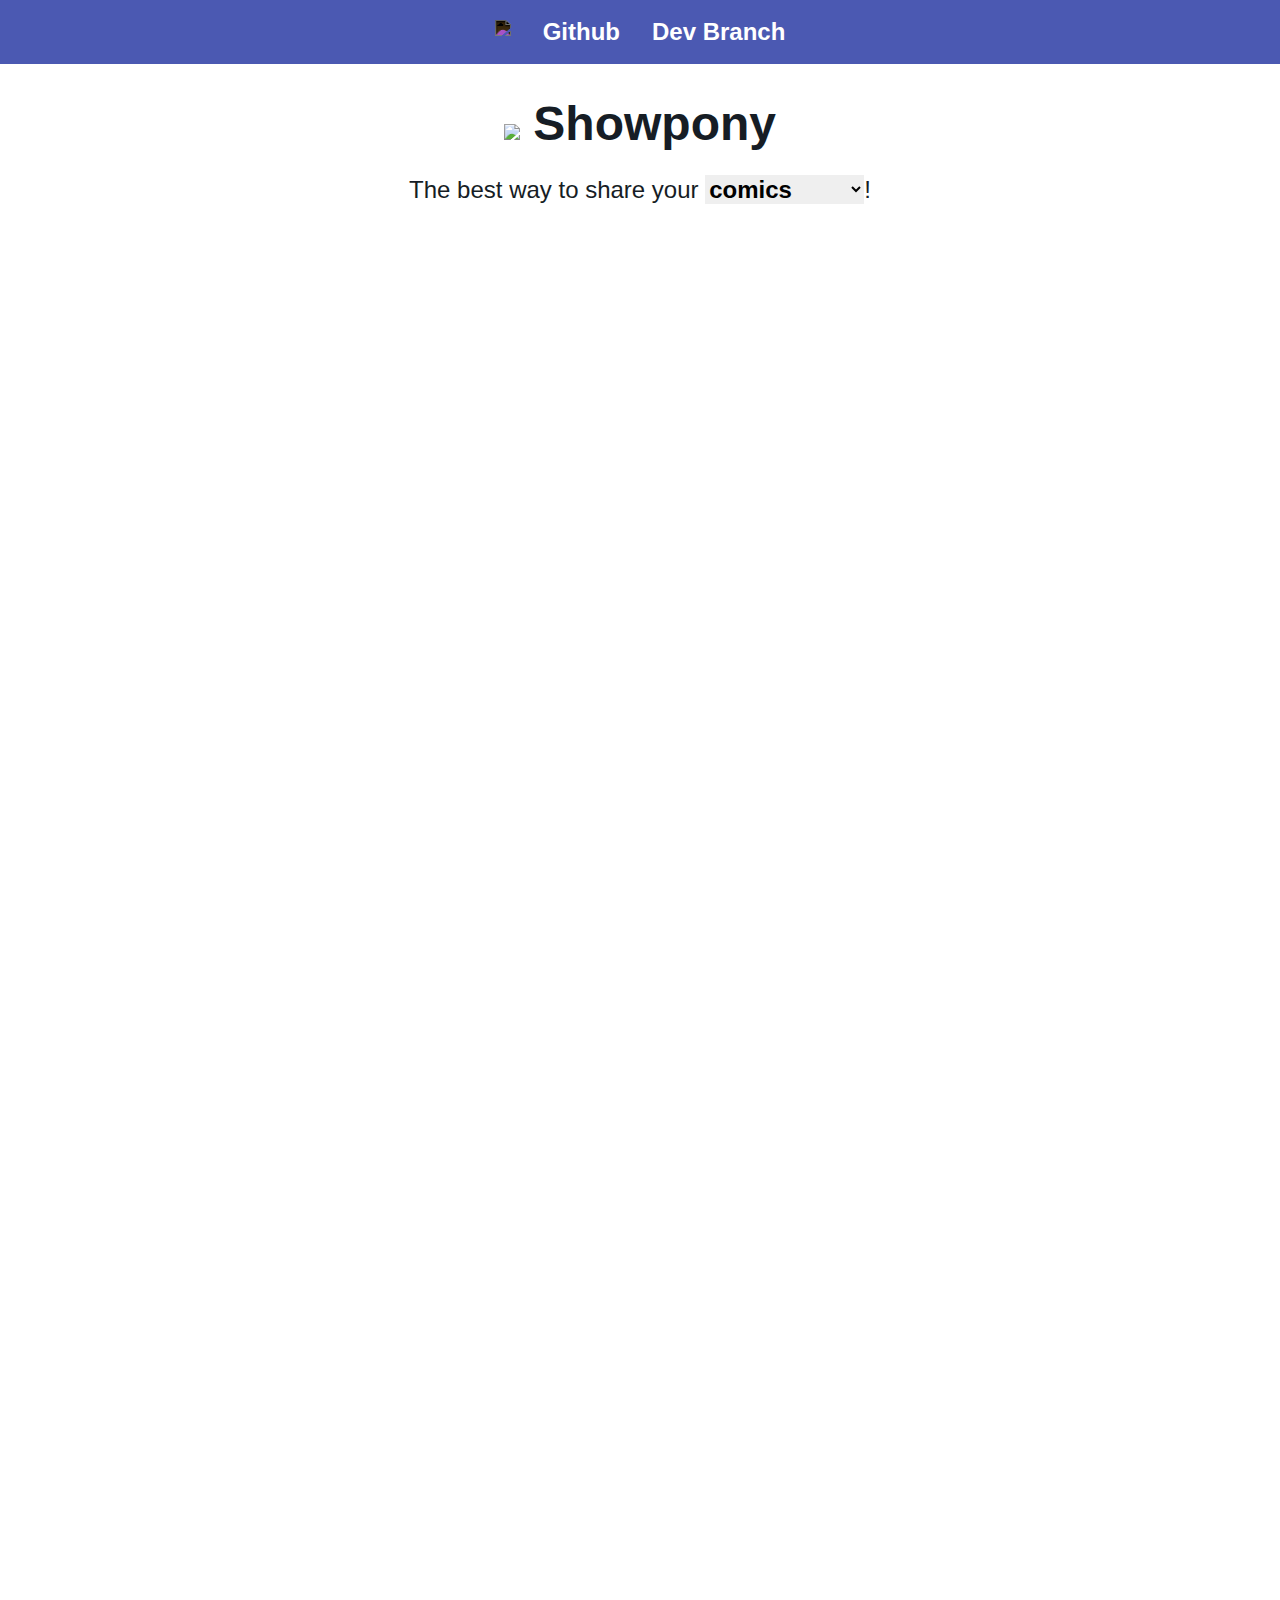
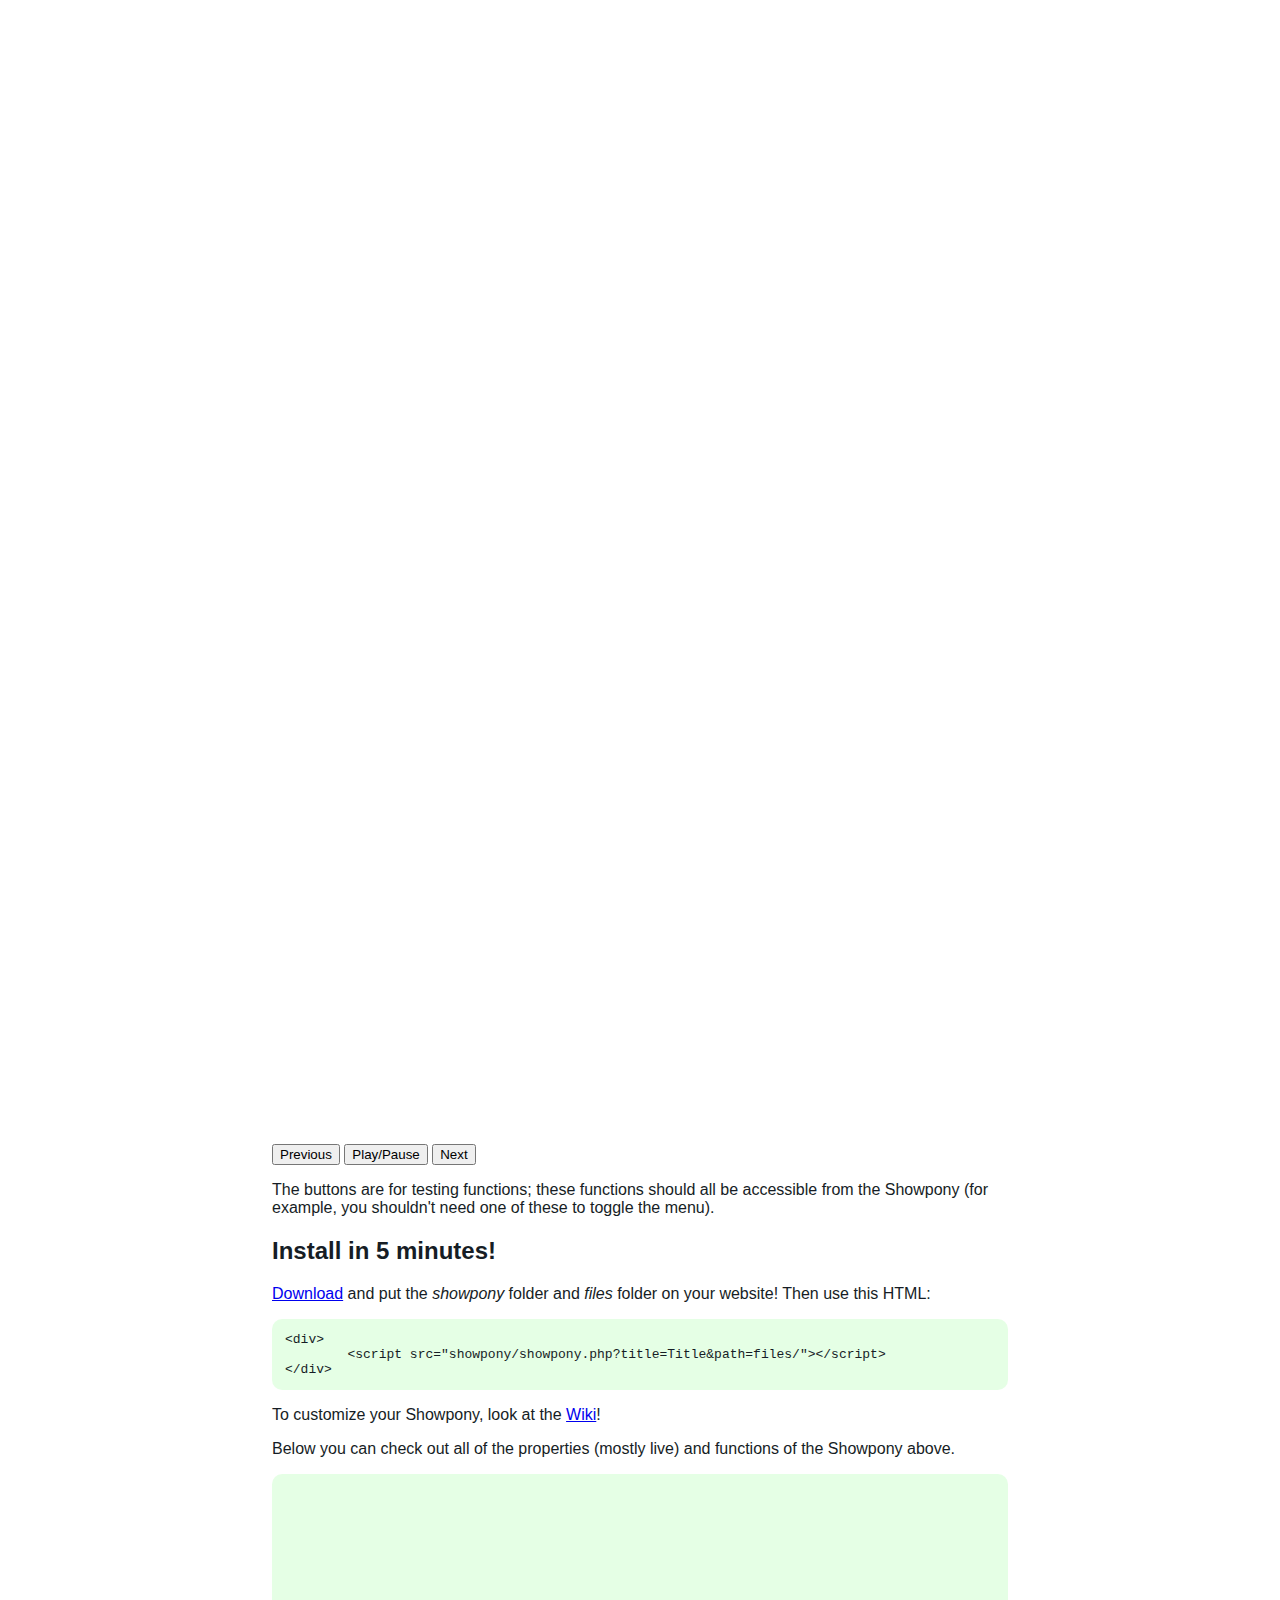
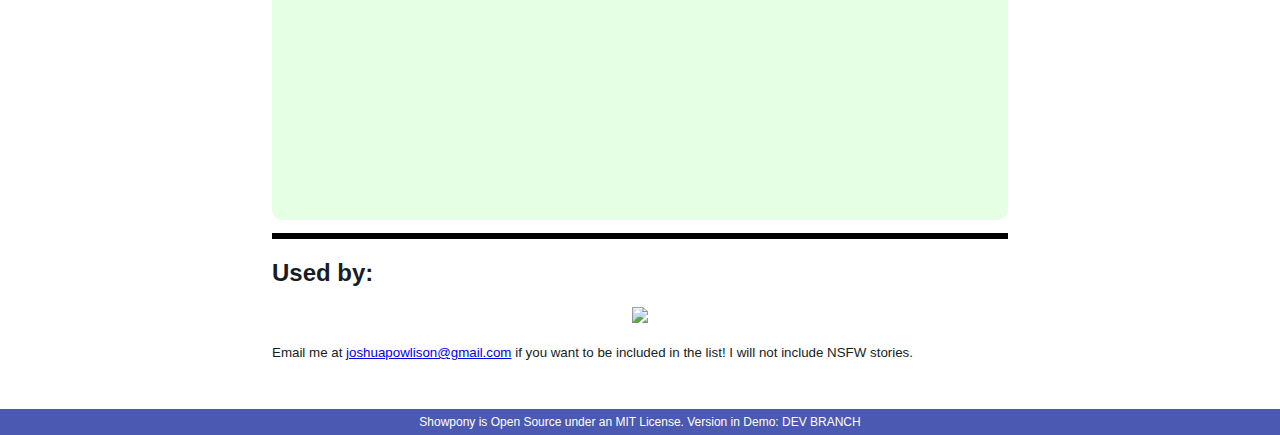
==== index.html @ 4654eaf9 "Fix broken favicon path" ====
<!DOCTYPE html>
<html>
<head>
	<title>Showpony Demo</title>
	<meta name="description" content="A free multimedia engine for the web with automatic bookmarking, a simple API, and a light footprint!">
	<meta charset="utf-8">
	<meta name="viewport" content="width=device-width, initial-scale=1">
	
	<link rel="stylesheet" href="styles.css">
	
	<!--Favicons-->
	<link rel="apple-touch-icon" sizes="180x180" href="favicons/apple-touch-icon.png">
	<link rel="icon" type="image/png" sizes="32x32" href="favicons/favicon-32x32.png">
	<link rel="icon" type="image/png" sizes="16x16" href="favicons/favicon-16x16.png">
	<link rel="manifest" href="favicons/manifest.json">
	<link rel="mask-icon" href="favicons/safari-pinned-tab.svg" color="#5bbad5">
	<link rel="shortcut icon" href="favicons/favicon.ico">
	<meta name="msapplication-config" content="favicons/browserconfig.xml">
	<meta name="theme-color" content="#ffffff">
	
	<link rel="stylesheet" href="objprint/styles.css">
	<script src="objprint/script.js"></script>
</head>
<body>
<header>
	<nav>
		<span><img class="svg-inline" src="design-files/logo.svg"></span>
		<a href="https://github.com/Josh-Powlison/showpony"><p>Github</p></a>
		<a href="https://github.com/Josh-Powlison/showpony/tree/develop"><p>Dev Branch</p></a>
	</nav>
</header>
<main>

<h1><img class="svg-inline" src="design-files/logo.svg"> Showpony</h1>

<p id="intro">The best way to share your <select id="example-list">
	<option value="comic">comics</option>
	<option value="video">video series</option>
	<option value="audio">audiobook</option>
	<option value="text">serial novel</option>
	<option value="vn">visual novel</option>
</select>!</p>

<div id="comic" class="story"><script src="showpony/showpony.php?title=Entreprenewb&path=files/entreprenewb/&progress-display=file"></script></div>
<div id="video" class="story"><script src="showpony/showpony.php?title=Sintel&path=files/sintel/"></script></div>
<div id="audio" class="story"><script src="showpony/showpony.php?title=The Adventures of Bob and Susie&path=files/bob-and-susie/"></script></div>
<div id="text" class="story"><script src="showpony/showpony.php?title=Ecocrystals&path=files/ecocrystals/"></script></div>
<div id="vn" class="story"><script src="showpony/showpony.php?title=Dishes&path=files/dishes/"></script></div>

<script defer>
	var showponies={
		comic:entreprenewb
		,video:sintel
		,text:ecocrystals
		,vn:dishes
		,audio:bobAndSusie
	};
</script>

<p>
	<button id="button-previous">Previous</button>
	<button id="button-toggle">Play/Pause</button>
	<button id="button-next">Next</button>
</p>

<p>The buttons are for testing functions; these functions should all be accessible from the Showpony (for example, you shouldn't need one of these to toggle the menu).</p>

<h2>Install in 5 minutes!</h2>

<p><a href="https://github.com/Josh-Powlison/showpony/releases" target="_blank">Download</a> and put the <em>showpony</em> folder and <em>files</em> folder on your website! Then use this HTML:</p>

<pre>
&lt;div&gt;
	&lt;script src="showpony/showpony.php?title=Title&path=files/"&gt;&lt;/script&gt;
&lt;/div&gt;
</pre>

<p>To customize your Showpony, look at the <a href="https://github.com/Josh-Powlison/showpony/wiki">Wiki</a>!</p>

<p>Below you can check out all of the properties (mostly live) and functions of the Showpony above.</p>

<pre id="code"></pre>
<p id="propertyExplanation"></p>

<h2>Used by:</h3>
<div id="websites-using"><a href="http://gameplanmanga.com" target="_blank"><img src="images/gameplan-banner.jpg"></a></div>
<p><small>Email me at <a href="mailto:joshuapowlison@gmail.com" target="_blank">joshuapowlison@gmail.com</a> if you want to be included in the list! I will not include NSFW stories.</small></p>

<script src="script.js"></script>

</main>
<footer><p>Showpony is Open Source under an MIT License. Version in Demo: DEV BRANCH</p></footer>
</body>
</html>
---- styles.css ----
/* COLORS
Purple:		#4b59b2
Pink:		#ffcaff
Blackish:	#161d25
*/

/* Overall */

body{
	margin:0;
	padding:0;
	font-family:Arial;
	color:#161d25;
}

/*Header*/
header{
	width:100%;
	font-size:1.5em;
	background-color:#4b59b2;
	color:white;
	font-weight:bold;
	position:fixed;
	z-index:100;
	top:0;
	box-sizing:border-box;
	height:4rem;
}

nav{
	margin:auto;
	display:flex;
	overflow:auto;
}

nav a
,nav span{
	background-color:#4b59b2;
	color:#fff;
	height:4rem;
	padding:0 1rem;
	text-decoration:none;
	transition:background-color .1s,color .1s;
	display:flex;
	align-items:center;
	text-align:center;
}

nav img{
	filter:invert(1);
	height:1em;
}

nav a:hover
,nav a:active
,.show-selected
,.current{
	background-color:#fff;
	color:#4b59b2;
}

#nav-signature{
	transition:filter .1s;
	filter:invert(1);
}

nav a:hover #nav-signature
,nav a:active #nav-signature
,.current #nav-signature{
	transition:filter .1s;
	filter:invert(0);
}

nav p{
	display:inline-block;
	margin:0;
	white-space:nowrap;
}

/*Center the header*/
nav *:first-child{
	margin-left:auto;
}

nav *:last-child{
	margin-right:auto;
}

/*Social media and contact buttons*/
.connect{
	padding:0 .2em;
}

/*Some extra spacing after the last social media icon*/
/*.connect:last-child{
	margin-right:1rem;
}*/

/*Have inline svgs be the height of the area*/
.svg-inline{
	height:1em;
}

/* MAIN */

main{
	width:50rem;
	max-width:100%;
	margin:auto;
	margin-top:4em;
	padding:2rem;
	box-sizing:border-box;
}

h1{
	text-align:center;
	font-size:3rem;
	margin:0;
}

pre{
	background-color:rgba(0,255,0,.1);
	padding:1em;
	border-radius:10px;
	white-space:pre-wrap;
	font-family:monospace;
	word-break:break-word;
}

pre h3{
	margin:0;
}

#logo{
	margin:auto;
	display:block;
	width:15rem;
	max-width:100%;
}

/*Don't start custom classes with .showpony, because that's how all of the classes are named in showpony.css*/

#intro{
	font-size:1.5rem;
	text-align:center;
}

#example-list{
	font-size:1.5rem;
	border:none;
	font-weight:bold;
	cursor:pointer;
}

#example-list:hover{
	background-color:#eee;
}

#example-list>option{
	background-color:#fff;
}
	
/*Set width and height to whatever you want*/
.story{
	width:100%;
	height:500px;
	margin:auto;
	display:block;
}

.hidden{
	display:none;
}

#websites-using{
	text-align:center;
}

#websites-using img{
	max-width:100%;
}

/*Footer*/

footer{
	width:100%;
	margin:0;
	background-color:#4b59b2;
	color:white;
	text-align:center;
	font-size:.75em;
}

footer p{
	margin:0;
	padding:.5em;
}

#code{
	max-height:80vh;
	height:20rem;
	overflow:auto;
}

/*OBJ Print*/
.obj-print-container{
	
}

.obj-print-line
,.obj-print-bracket{
	margin:0;
}

.obj-print-name{
	transition:background-color .1s,color .1s;
	font-weight:bold;
}

.obj-print-name.obj-print-name-study{
	background-color:black;
	color:white;
}

#propertyExplanation{
	background-color:black;
	color:white;
	padding:.25em;
}
---- objprint/styles.css ----
.objprint-window{
	font-family:monospace;
}

.objprint-line
,.objprint-bracket{
	margin:0;
}

.objprint-name{
	transition:background-color .1s,color .1s;
}

.objprint-number
,.objprint-string{
	
}

.objprint-function
,.objprint-null
,.objprint-undefined{
	font-style:italic;
}

.objprint-parameter{
	font-style:normal;
}


/* The explanation, placed outside of the main text window */
.objprint-explanation{
	font-family:monospace;
	background-color:#000;
	color:#fff;
	padding:.25em;
}

/* The currently selected item */
.objprint-study{
	background-color:#000;
	color:#fff;
}

/* The design of elements you can select */
.objprint-window [data-select="true"]{
	font-weight:bold;
}
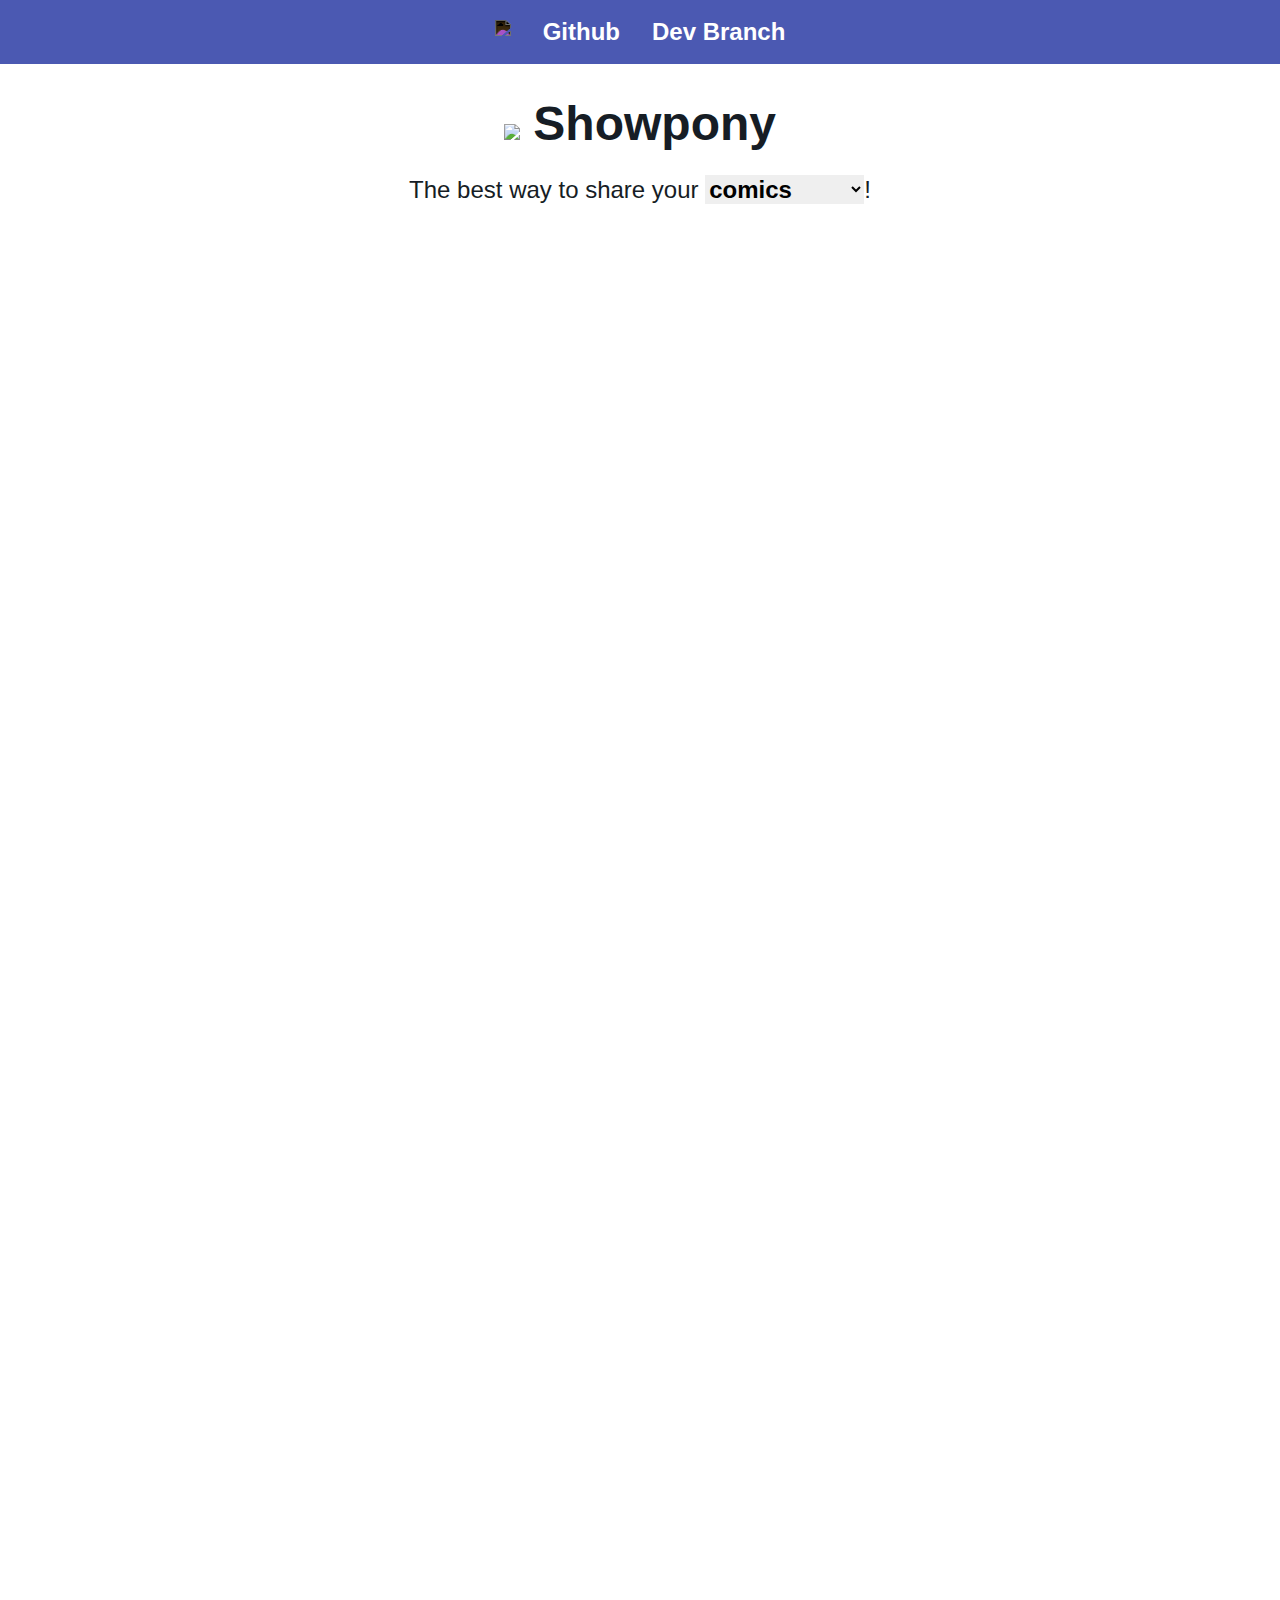
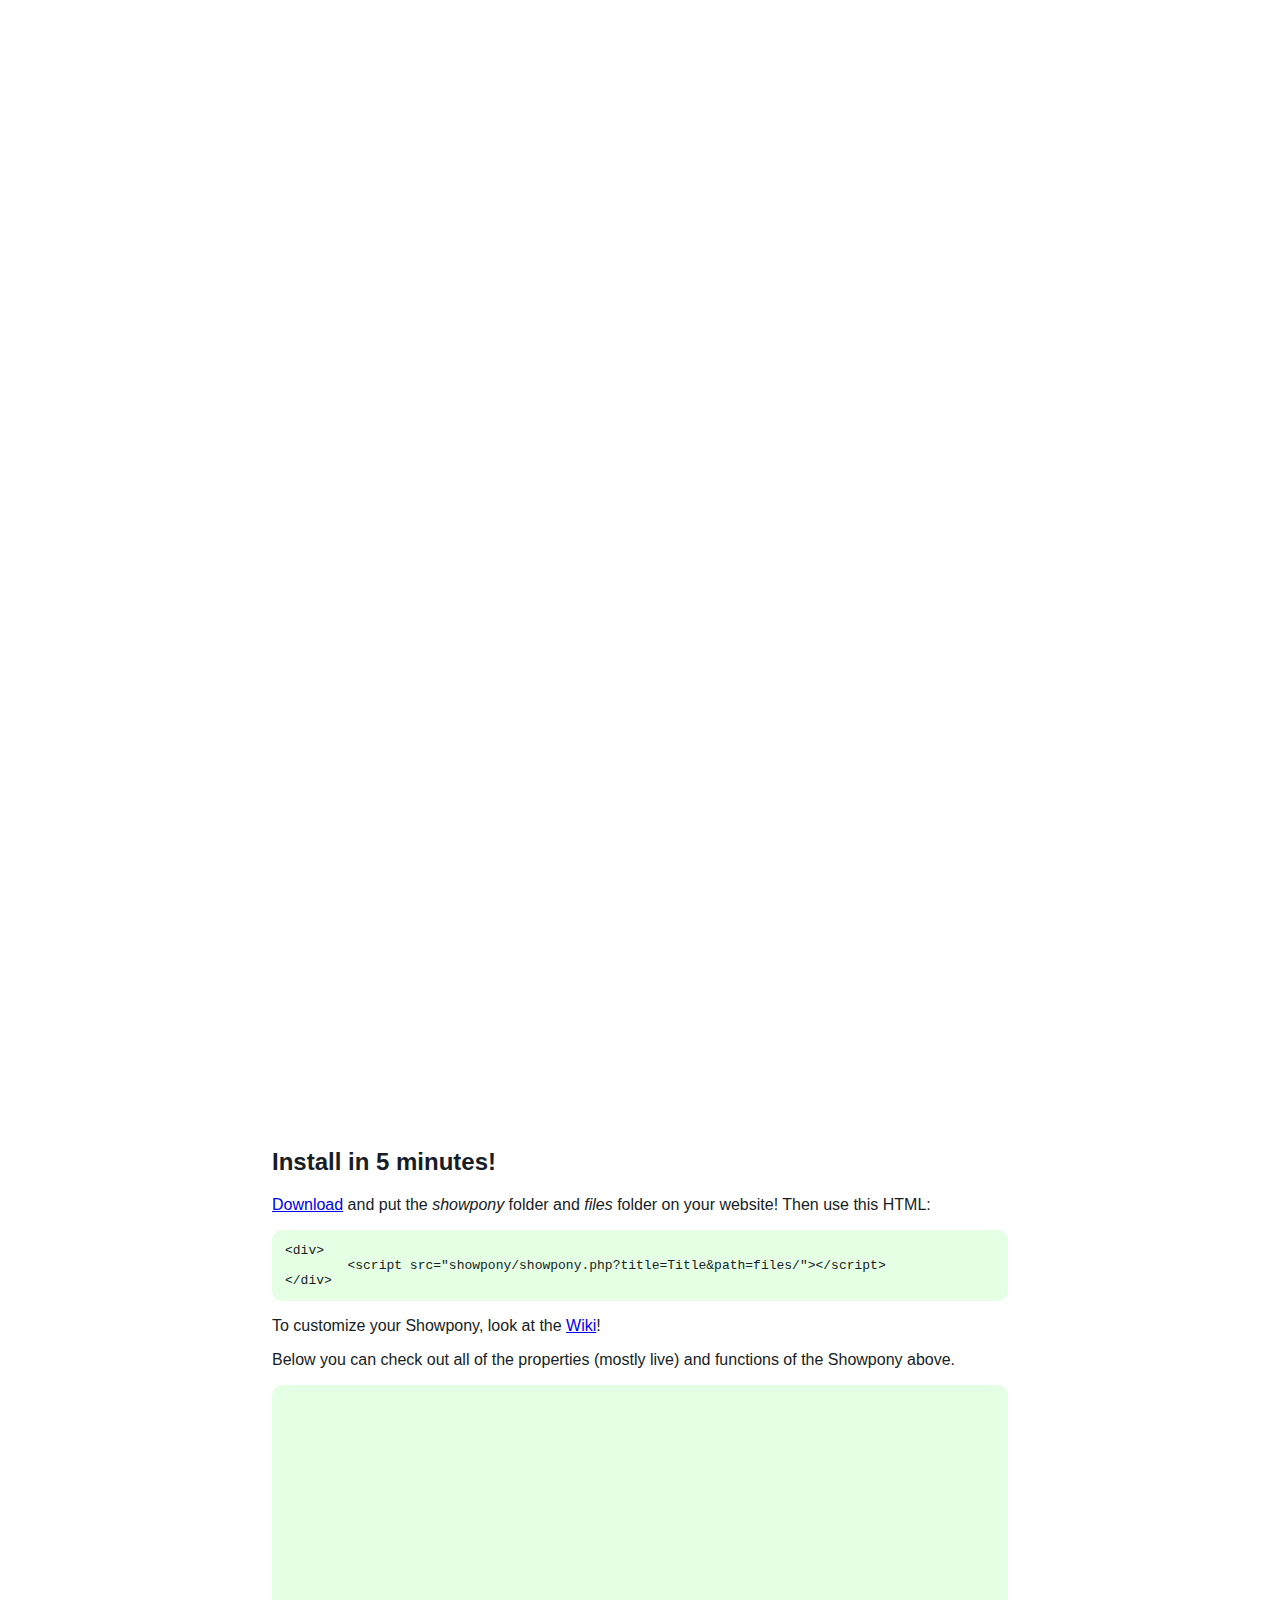
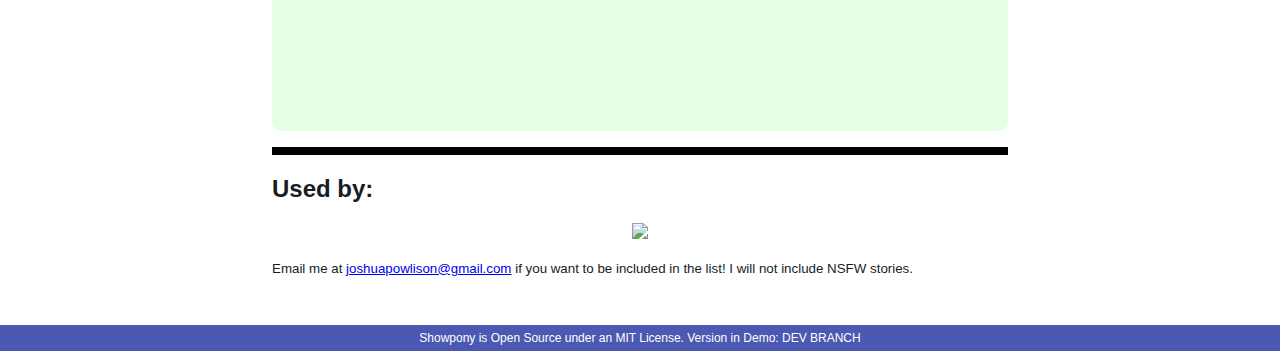
==== commit 9a66362b: "Remove buttons; light improvements" ====
--- a/index.html
+++ b/index.html
@@ -41,29 +41,22 @@
 	<option value="vn">visual novel</option>
 </select>!</p>
 
-<div id="comic" class="story"><script src="showpony/showpony.php?title=Entreprenewb&path=files/entreprenewb/&progress-display=file"></script></div>
+<!-- <div id="comic" class="story"><script src="showpony/showpony.php?title=Entreprenewb&path=files/entreprenewb/&progress-display=file"></script></div> -->
+<div id="comic" class="story"><script src="showpony/showpony.php?title=Orbit&path=files/orbit/&progress-display=file"></script></div>
 <div id="video" class="story"><script src="showpony/showpony.php?title=Sintel&path=files/sintel/"></script></div>
 <div id="audio" class="story"><script src="showpony/showpony.php?title=The Adventures of Bob and Susie&path=files/bob-and-susie/"></script></div>
-<div id="text" class="story"><script src="showpony/showpony.php?title=Ecocrystals&path=files/ecocrystals/"></script></div>
+<div id="text" class="story"><script src="showpony/showpony.php?title=Ecocrystals&path=files/ecocrystals/&progress-display=file"></script></div>
 <div id="vn" class="story"><script src="showpony/showpony.php?title=Dishes&path=files/dishes/"></script></div>
 
 <script defer>
 	var showponies={
-		comic:entreprenewb
+		comic:orbit
 		,video:sintel
 		,text:ecocrystals
 		,vn:dishes
 		,audio:bobAndSusie
 	};
 </script>
-
-<p>
-	<button id="button-previous">Previous</button>
-	<button id="button-toggle">Play/Pause</button>
-	<button id="button-next">Next</button>
-</p>
-
-<p>The buttons are for testing functions; these functions should all be accessible from the Showpony (for example, you shouldn't need one of these to toggle the menu).</p>
 
 <h2>Install in 5 minutes!</h2>
 
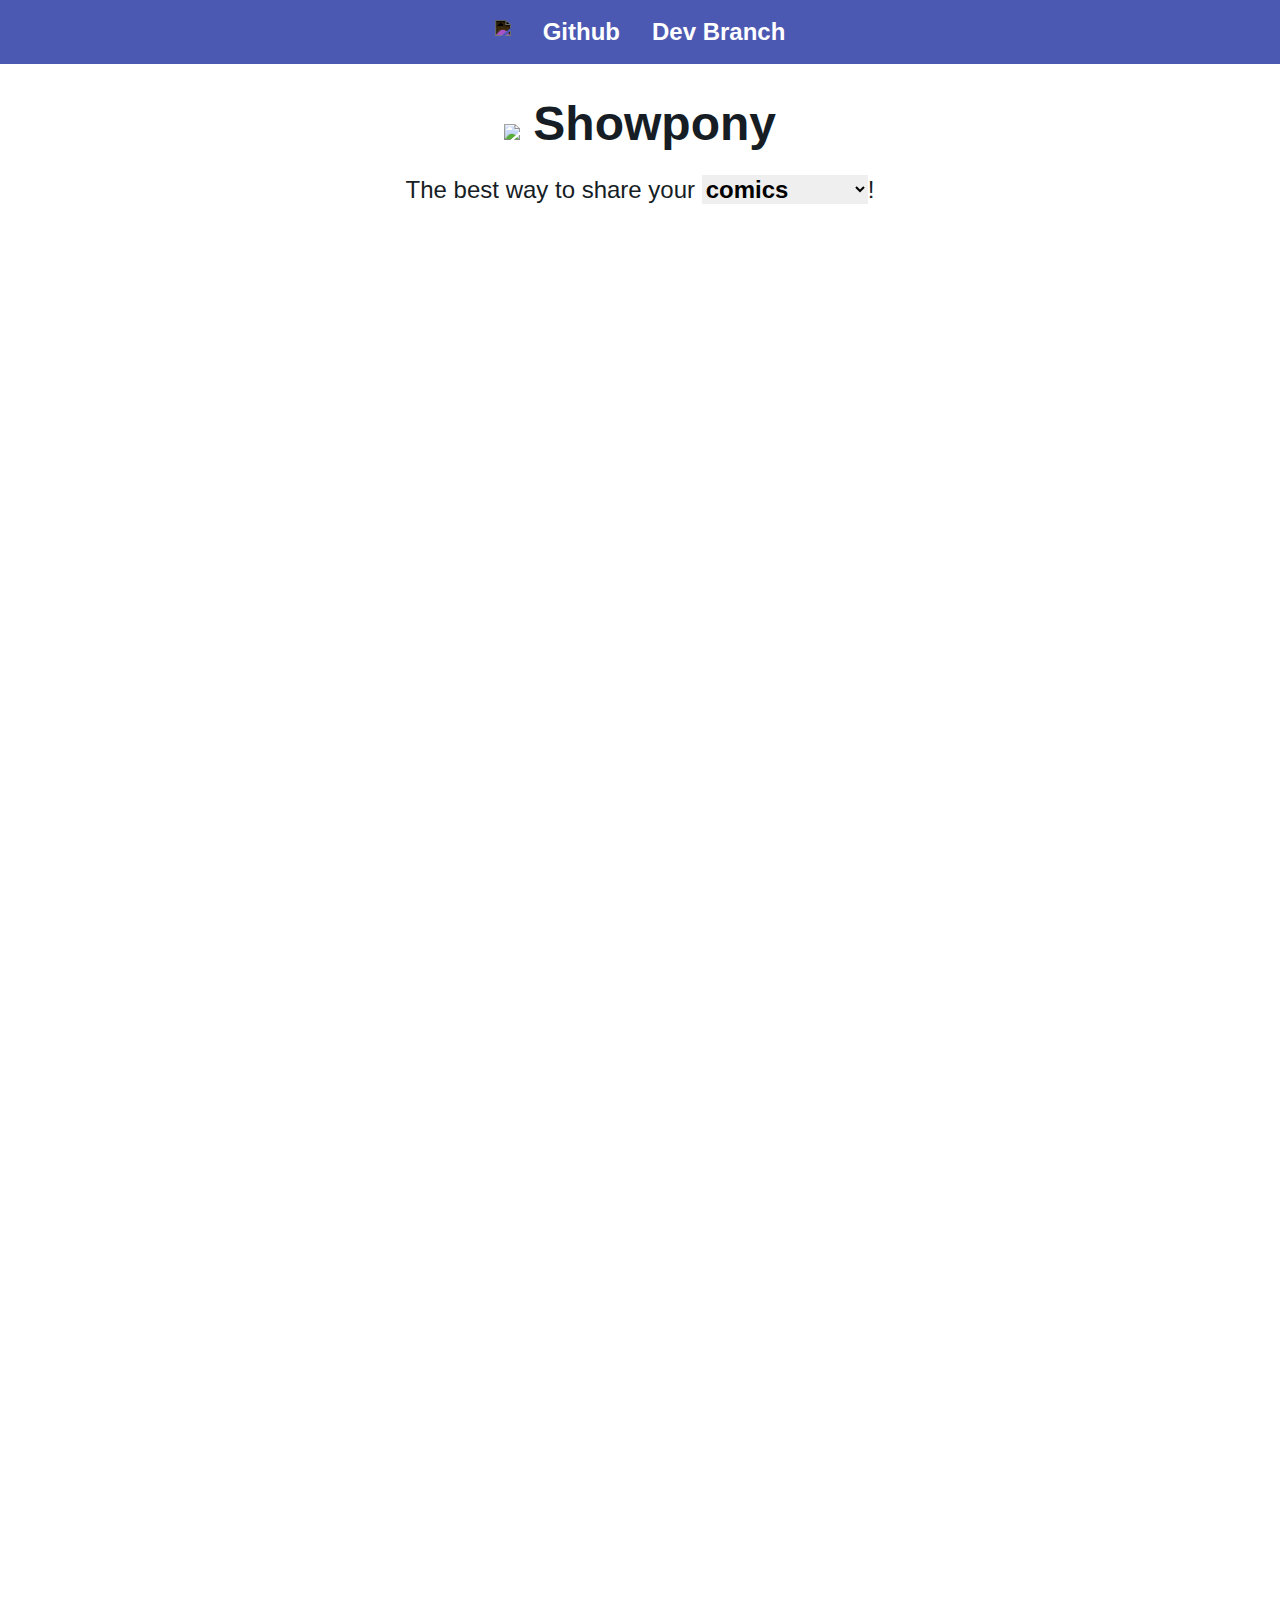
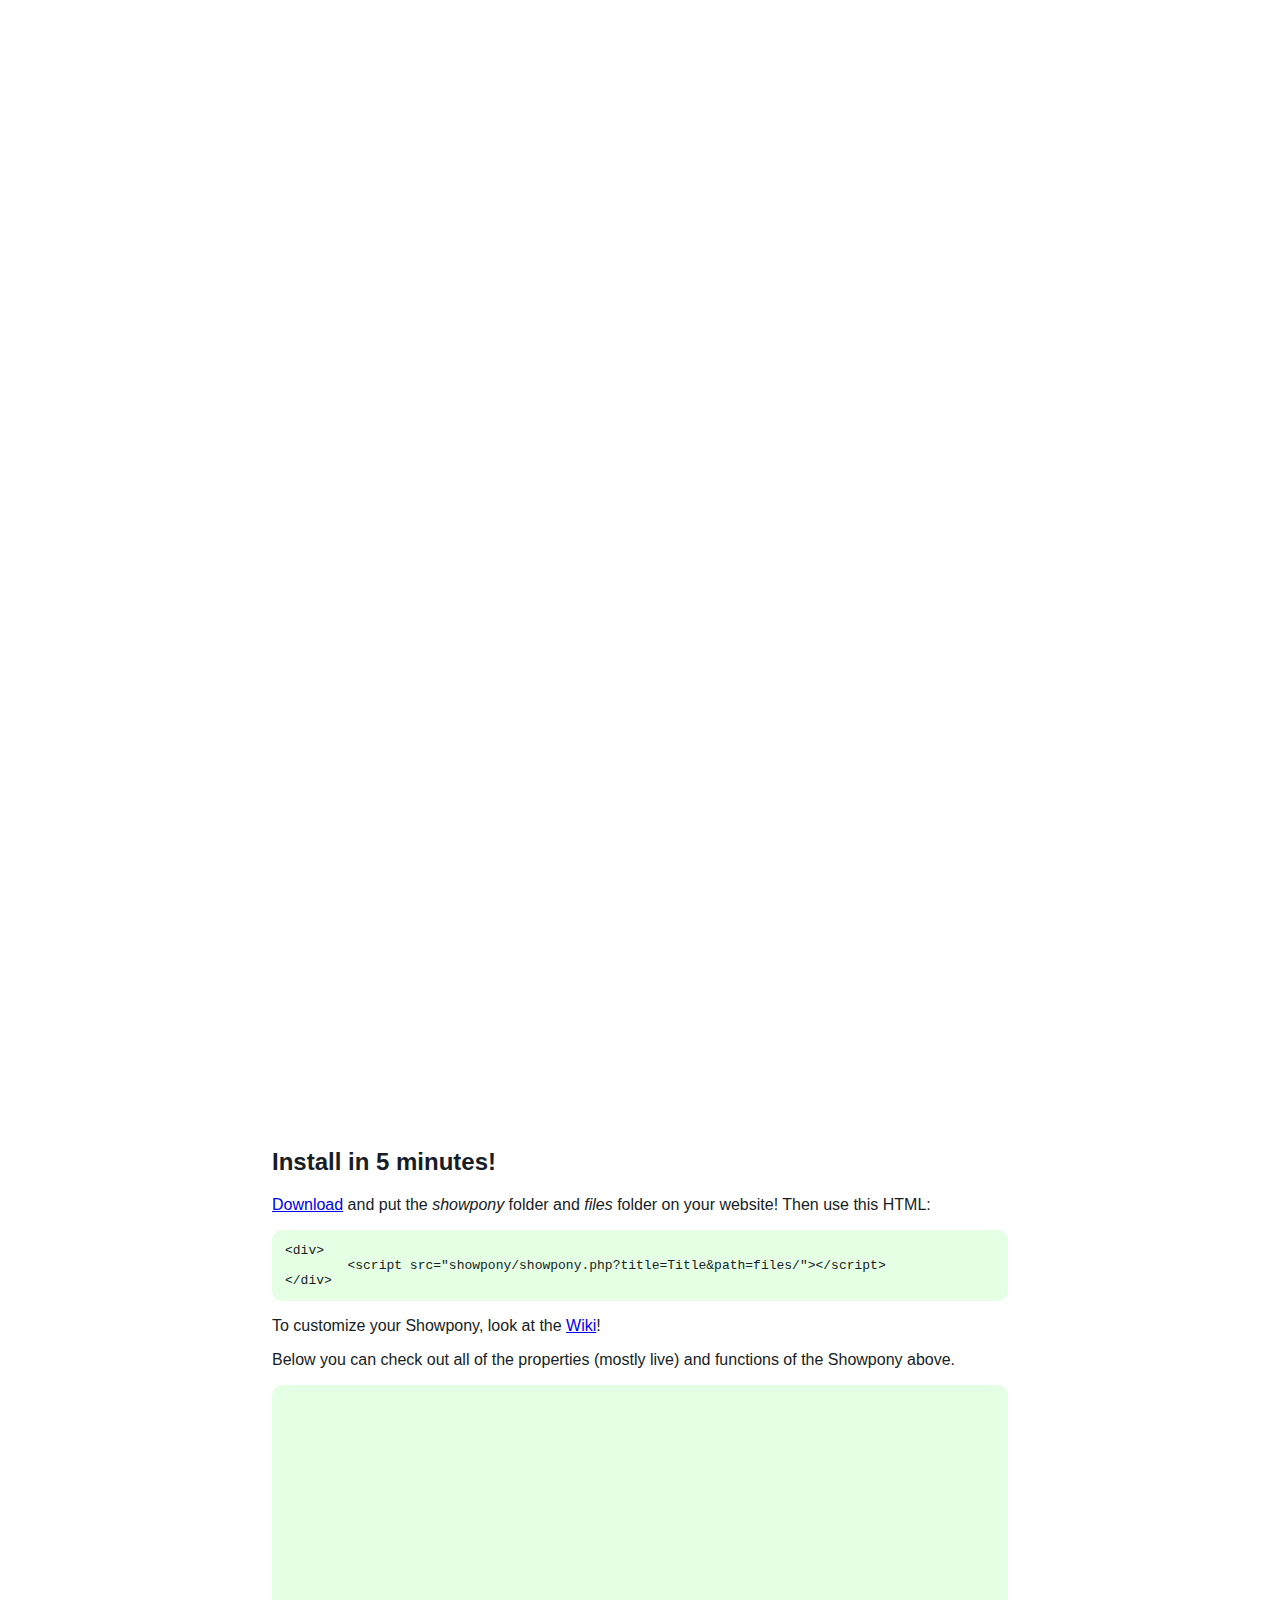
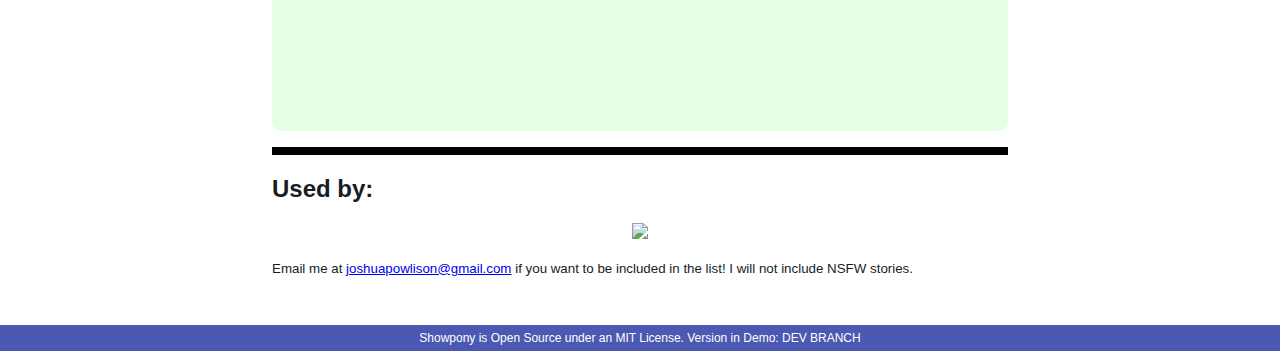
==== commit 02626daf: "Rename list item" ====
--- a/index.html
+++ b/index.html
@@ -38,19 +38,18 @@
 	<option value="video">video series</option>
 	<option value="audio">audiobook</option>
 	<option value="text">serial novel</option>
-	<option value="vn">visual novel</option>
+	<option value="vn">kinetic novel</option>
 </select>!</p>
 
-<!-- <div id="comic" class="story"><script src="showpony/showpony.php?title=Entreprenewb&path=files/entreprenewb/&progress-display=file"></script></div> -->
-<div id="comic" class="story"><script src="showpony/showpony.php?title=Orbit&path=files/orbit/&progress-display=file"></script></div>
-<div id="video" class="story"><script src="showpony/showpony.php?title=Sintel&path=files/sintel/"></script></div>
-<div id="audio" class="story"><script src="showpony/showpony.php?title=The Adventures of Bob and Susie&path=files/bob-and-susie/"></script></div>
-<div id="text" class="story"><script src="showpony/showpony.php?title=Ecocrystals&path=files/ecocrystals/&progress-display=file"></script></div>
-<div id="vn" class="story"><script src="showpony/showpony.php?title=Dishes&path=files/dishes/"></script></div>
+<div id="comic" class="story"><script src="showpony/showpony.php?path=game-plan/"></script></div>
+<div id="video" class="story"><script src="showpony/showpony.php?path=sintel/"></script></div>
+<div id="audio" class="story"><script src="showpony/showpony.php?path=bob-and-susie/"></script></div>
+<div id="text" class="story"><script src="showpony/showpony.php?path=ecocrystals/"></script></div>
+<div id="vn" class="story"><script src="showpony/showpony.php?path=dishes/"></script></div>
 
 <script defer>
 	var showponies={
-		comic:orbit
+		comic:gamePlan
 		,video:sintel
 		,text:ecocrystals
 		,vn:dishes
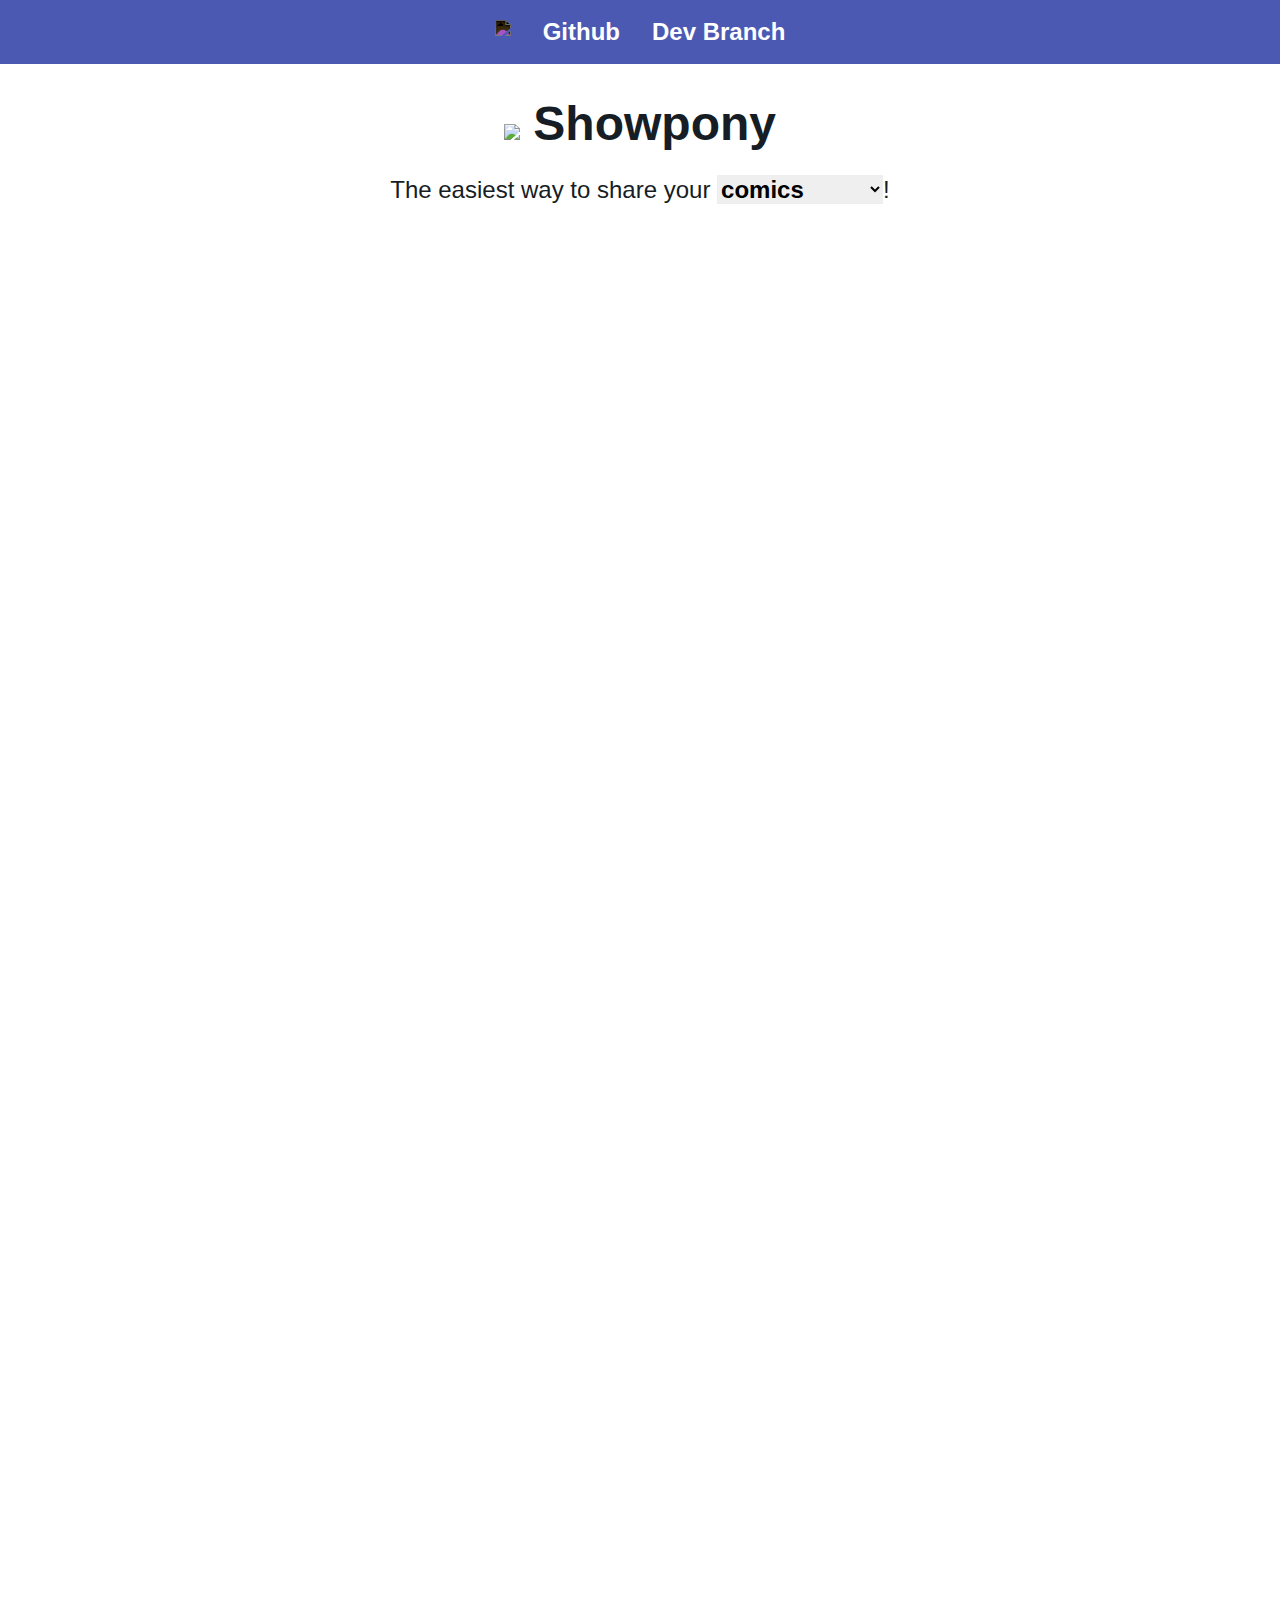
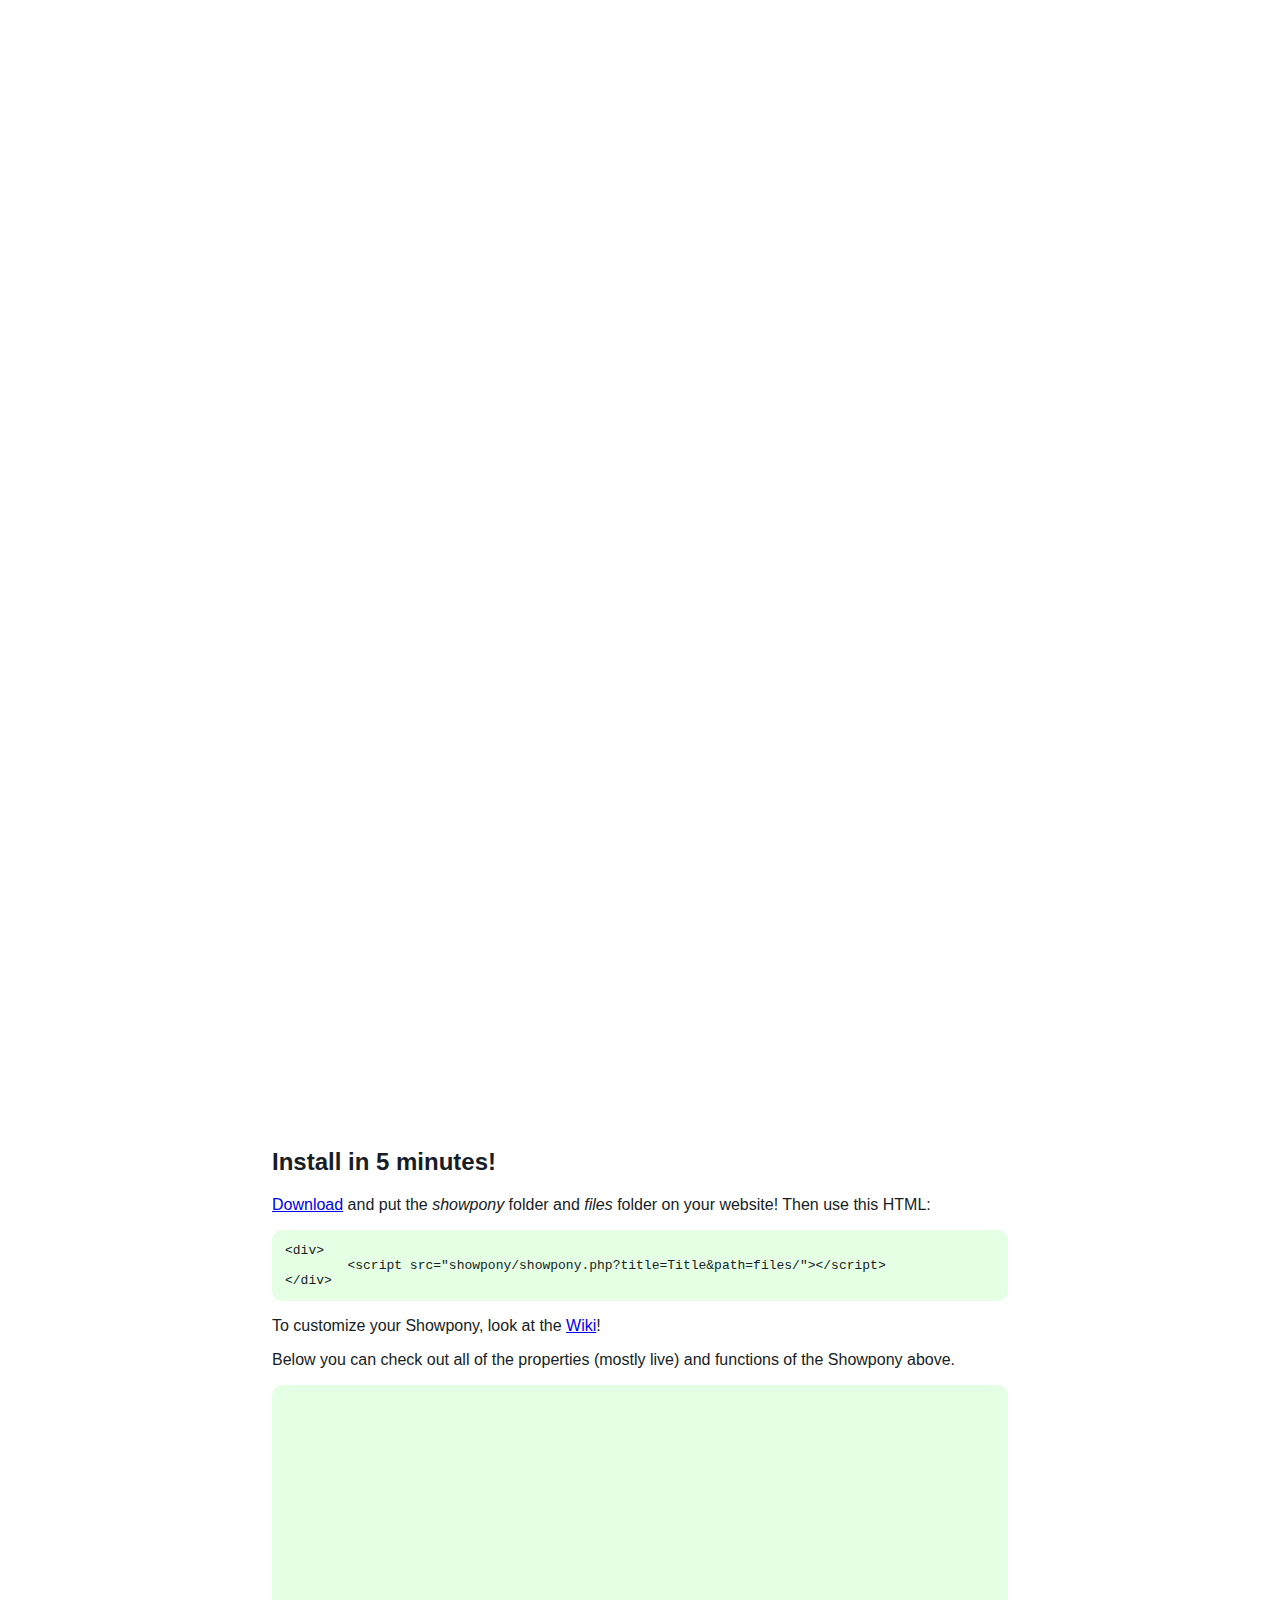
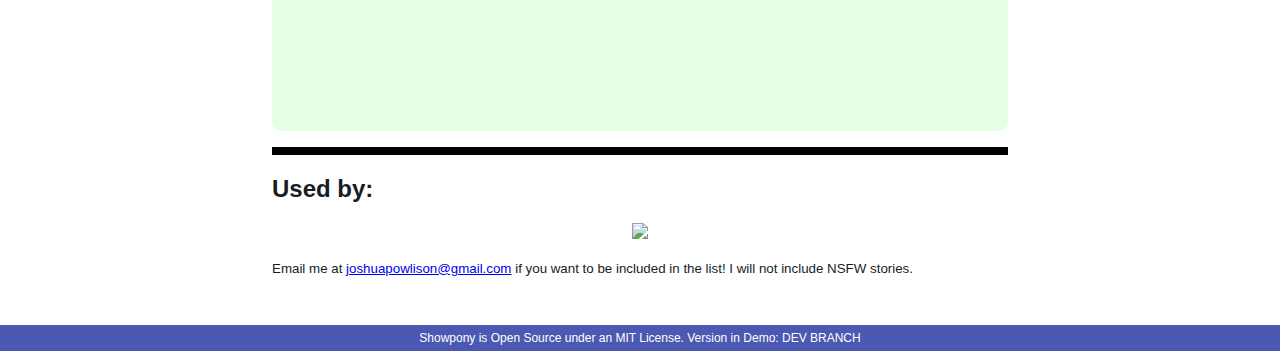
==== commit 7350b6e2: "best->easiest" ====
--- a/index.html
+++ b/index.html
@@ -33,7 +33,7 @@
 
 <h1><img class="svg-inline" src="design-files/logo.svg"> Showpony</h1>
 
-<p id="intro">The best way to share your <select id="example-list">
+<p id="intro">The easiest way to share your <select id="example-list">
 	<option value="comic">comics</option>
 	<option value="video">video series</option>
 	<option value="audio">audiobook</option>
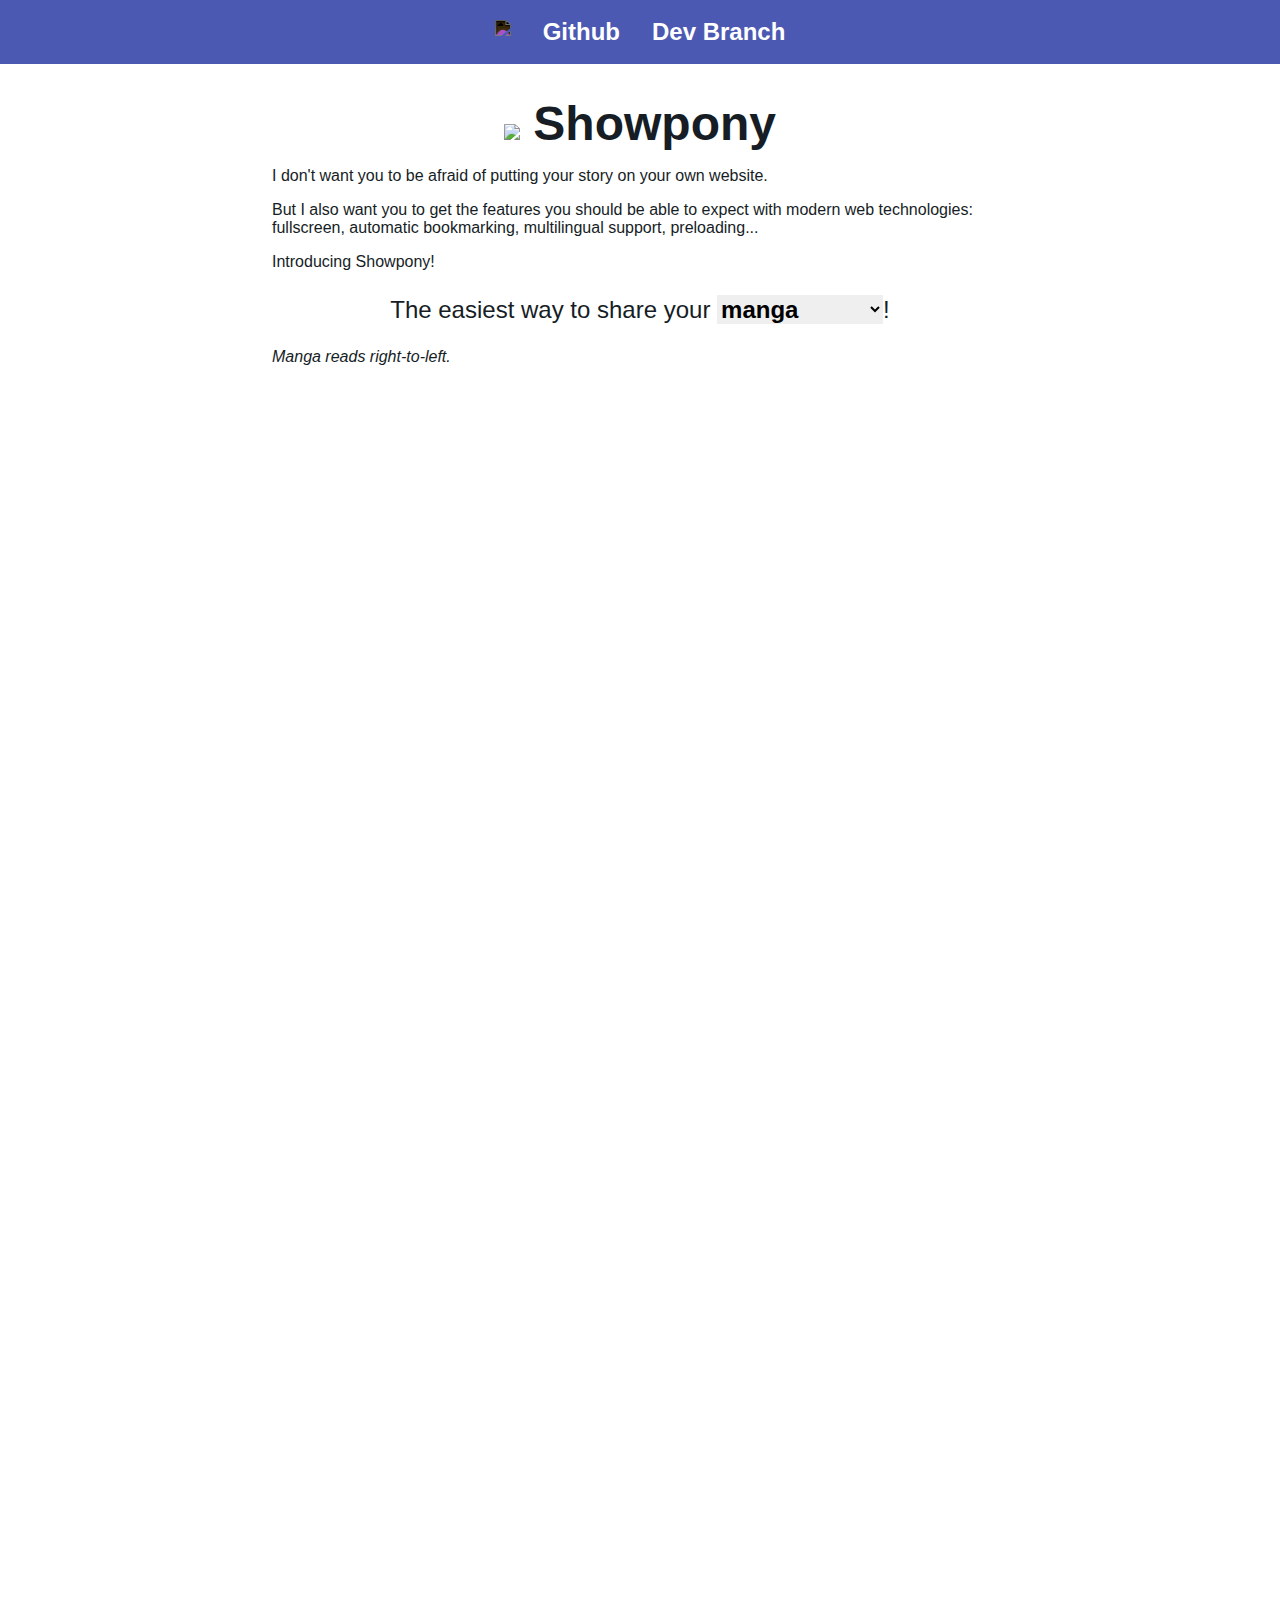
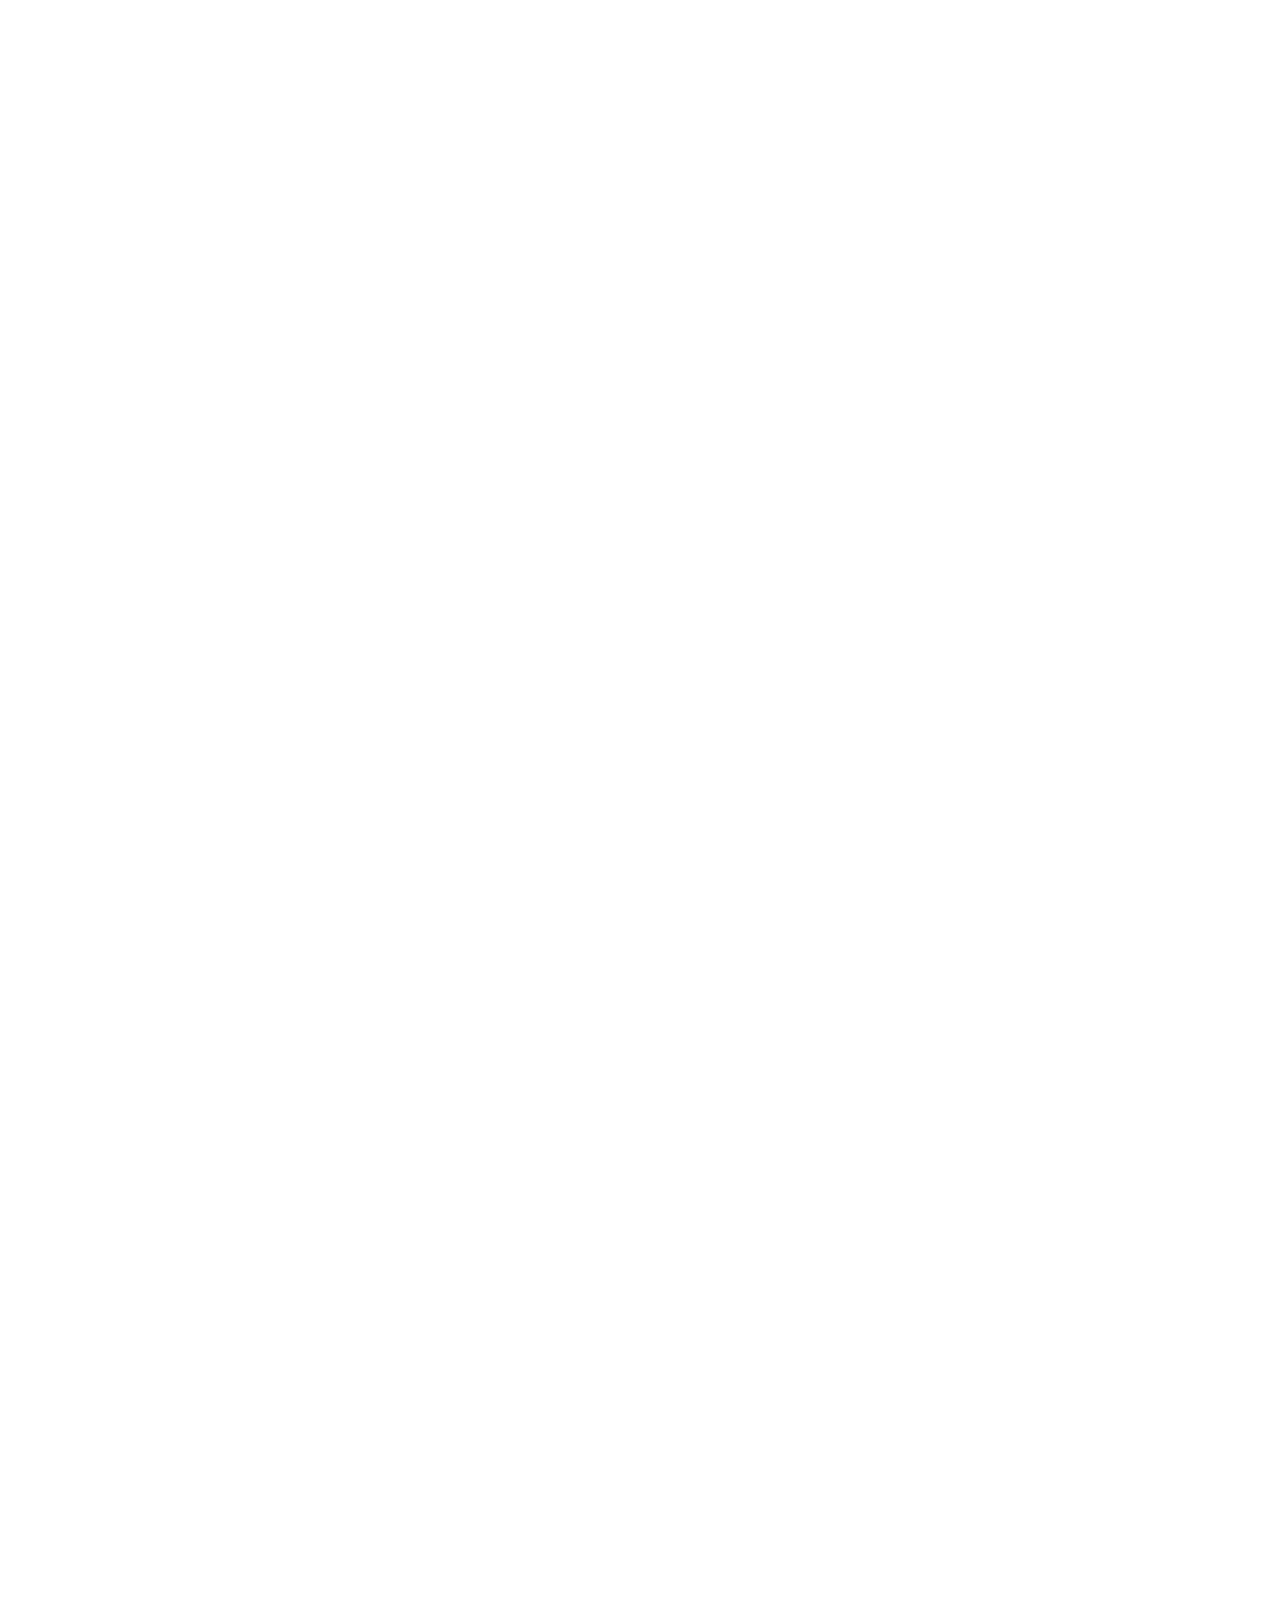
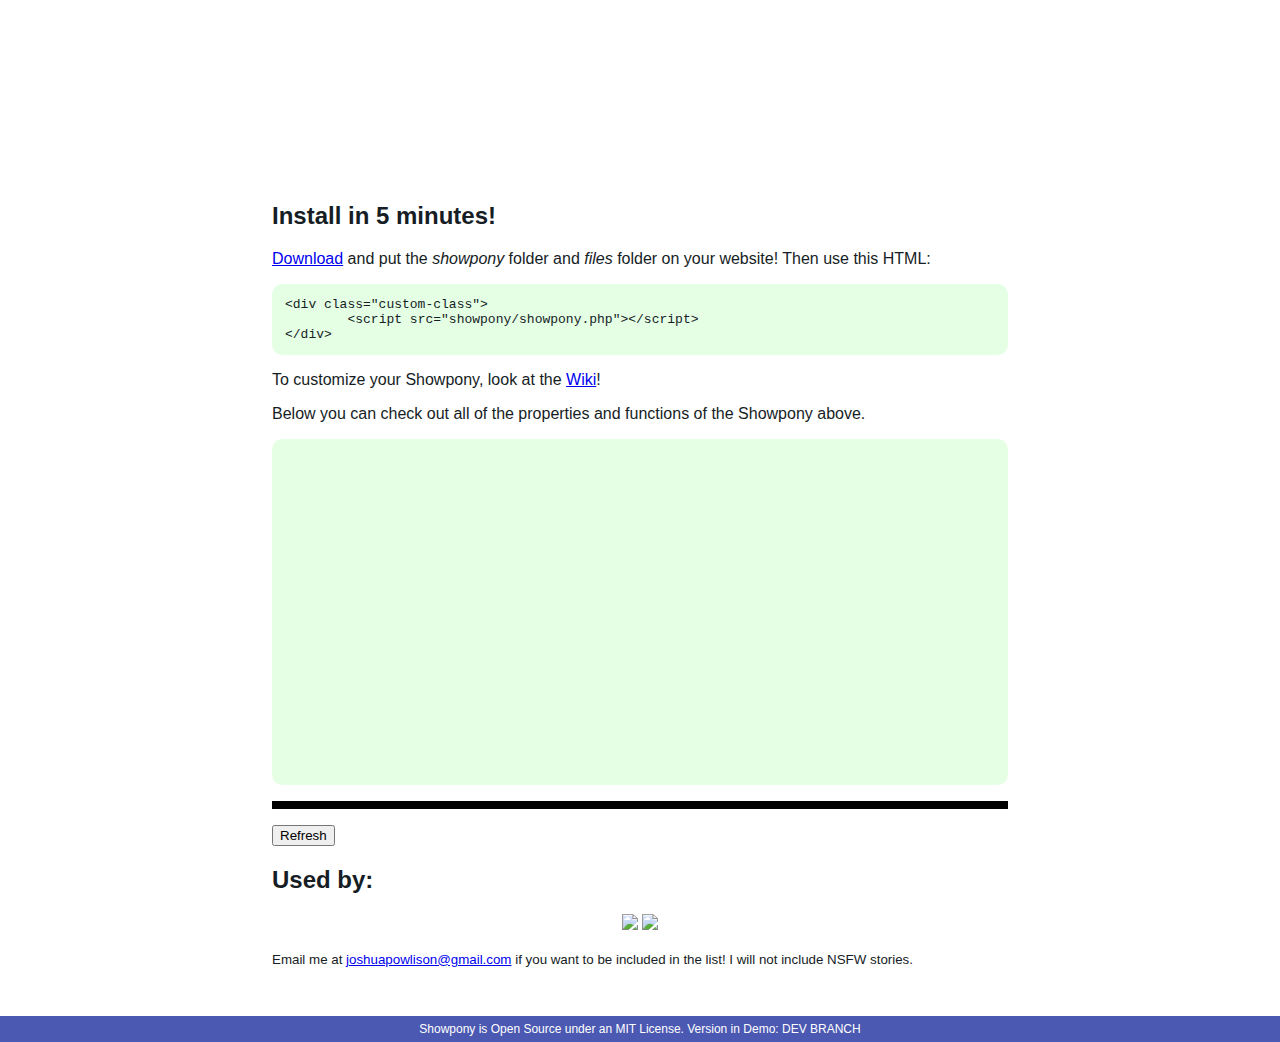
==== commit d1f8677b: "Add Orbit; list Game Plan as manga" ====
--- a/index.html
+++ b/index.html
@@ -24,35 +24,46 @@
 <body>
 <header>
 	<nav>
-		<span><img class="svg-inline" src="design-files/logo.svg"></span>
+		<span><img class="svg-inline" src="logo.svg"></span>
 		<a href="https://github.com/Josh-Powlison/showpony"><p>Github</p></a>
 		<a href="https://github.com/Josh-Powlison/showpony/tree/develop"><p>Dev Branch</p></a>
 	</nav>
 </header>
 <main>
 
-<h1><img class="svg-inline" src="design-files/logo.svg"> Showpony</h1>
+<h1><img class="svg-inline" src="logo.svg"> Showpony</h1>
+
+<p>I don't want you to be afraid of putting your story on your own website.</p>
+
+<p>But I also want you to get the features you should be able to expect with modern web technologies: fullscreen, automatic bookmarking, multilingual support, preloading...</p>
+
+<p>Introducing Showpony!</p>
 
 <p id="intro">The easiest way to share your <select id="example-list">
-	<option value="comic">comics</option>
+	<option value="manga">manga</option>
+	<option value="comic">comic</option>
 	<option value="video">video series</option>
 	<option value="audio">audiobook</option>
 	<option value="text">serial novel</option>
 	<option value="vn">kinetic novel</option>
 </select>!</p>
 
-<div id="comic" class="story"><script src="showpony/showpony.php?path=game-plan/"></script></div>
+<p><em>Manga reads right-to-left.</em></p>
+
+<div id="manga" class="story"><script src="showpony/showpony.php?path=game-plan/"></script></div>
+<div id="comic" class="story"><script src="showpony/showpony.php?path=orbit/"></script></div>
 <div id="video" class="story"><script src="showpony/showpony.php?path=sintel/"></script></div>
 <div id="audio" class="story"><script src="showpony/showpony.php?path=bob-and-susie/"></script></div>
 <div id="text" class="story"><script src="showpony/showpony.php?path=ecocrystals/"></script></div>
-<div id="vn" class="story"><script src="showpony/showpony.php?path=dishes/"></script></div>
+<div id="vn" class="story"><script src="showpony/showpony.php?path=breakdown/"></script></div>
 
 <script defer>
 	var showponies={
-		comic:gamePlan
+		manga:gamePlan
+		,comic:orbit
 		,video:sintel
 		,text:ecocrystals
-		,vn:dishes
+		,vn:breakdown
 		,audio:bobAndSusie
 	};
 </script>
@@ -62,20 +73,24 @@
 <p><a href="https://github.com/Josh-Powlison/showpony/releases" target="_blank">Download</a> and put the <em>showpony</em> folder and <em>files</em> folder on your website! Then use this HTML:</p>
 
 <pre>
-&lt;div&gt;
-	&lt;script src="showpony/showpony.php?title=Title&path=files/"&gt;&lt;/script&gt;
+&lt;div class="custom-class"&gt;
+	&lt;script src="showpony/showpony.php"&gt;&lt;/script&gt;
 &lt;/div&gt;
 </pre>
 
 <p>To customize your Showpony, look at the <a href="https://github.com/Josh-Powlison/showpony/wiki">Wiki</a>!</p>
 
-<p>Below you can check out all of the properties (mostly live) and functions of the Showpony above.</p>
+<p>Below you can check out all of the properties and functions of the Showpony above.</p>
 
-<pre id="code"></pre>
+<pre id="code"><div id="properties"></div></pre>
 <p id="propertyExplanation"></p>
+<button id="refreshPrint">Refresh</button>
 
 <h2>Used by:</h3>
-<div id="websites-using"><a href="http://gameplanmanga.com" target="_blank"><img src="images/gameplan-banner.jpg"></a></div>
+<div id="websites-using">
+	<a href="http://gameplanmanga.com" target="_blank"><img src="images/gameplan-banner.jpg"></a>
+	<a href="https://joshpowlison.itch.io/breakdown" target="_blank"><img src="images/breakdown-banner.jpg"></a>
+</div>
 <p><small>Email me at <a href="mailto:joshuapowlison@gmail.com" target="_blank">joshuapowlison@gmail.com</a> if you want to be included in the list! I will not include NSFW stories.</small></p>
 
 <script src="script.js"></script>
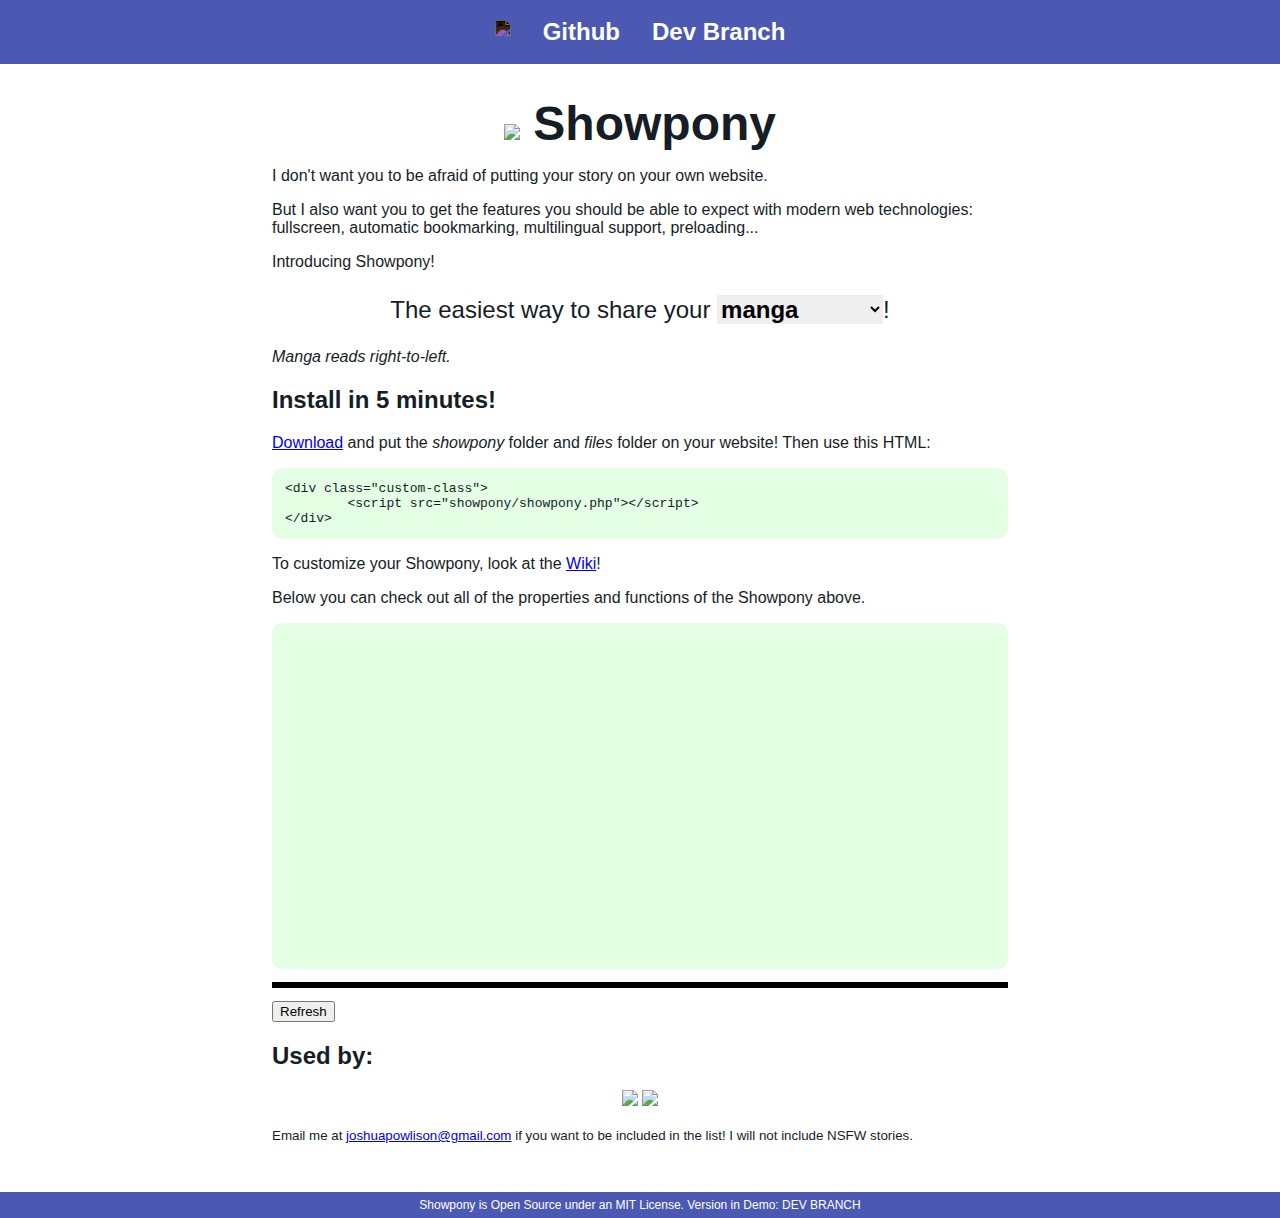
==== commit b3f72f65: "Only load Showponies when you select them on the main webpage (rather than always loading all of the" ====
--- a/index.html
+++ b/index.html
@@ -50,22 +50,15 @@
 
 <p><em>Manga reads right-to-left.</em></p>
 
-<div id="manga" class="story"><script src="showpony/showpony.php?path=game-plan/"></script></div>
-<div id="comic" class="story"><script src="showpony/showpony.php?path=orbit/"></script></div>
-<div id="video" class="story"><script src="showpony/showpony.php?path=sintel/"></script></div>
-<div id="audio" class="story"><script src="showpony/showpony.php?path=bob-and-susie/"></script></div>
-<div id="text" class="story"><script src="showpony/showpony.php?path=ecocrystals/"></script></div>
-<div id="vn" class="story"><script src="showpony/showpony.php?path=breakdown/"></script></div>
+<div id="manga" class="story hidden" data-path="showpony/showpony.php?path=game-plan/"></div>
+<div id="comic" class="story hidden" data-path="showpony/showpony.php?path=orbit/"></div>
+<div id="video" class="story hidden" data-path="showpony/showpony.php?path=sintel/"></div>
+<div id="audio" class="story hidden" data-path="showpony/showpony.php?path=bob-and-susie/"></div>
+<div id="text" class="story hidden" data-path="showpony/showpony.php?path=ecocrystals/"></div>
+<div id="vn" class="story hidden" data-path="showpony/showpony.php?path=breakdown/"></div>
 
 <script defer>
-	var showponies={
-		manga:gamePlan
-		,comic:orbit
-		,video:sintel
-		,text:ecocrystals
-		,vn:breakdown
-		,audio:bobAndSusie
-	};
+	var showponies=[];
 </script>
 
 <h2>Install in 5 minutes!</h2>
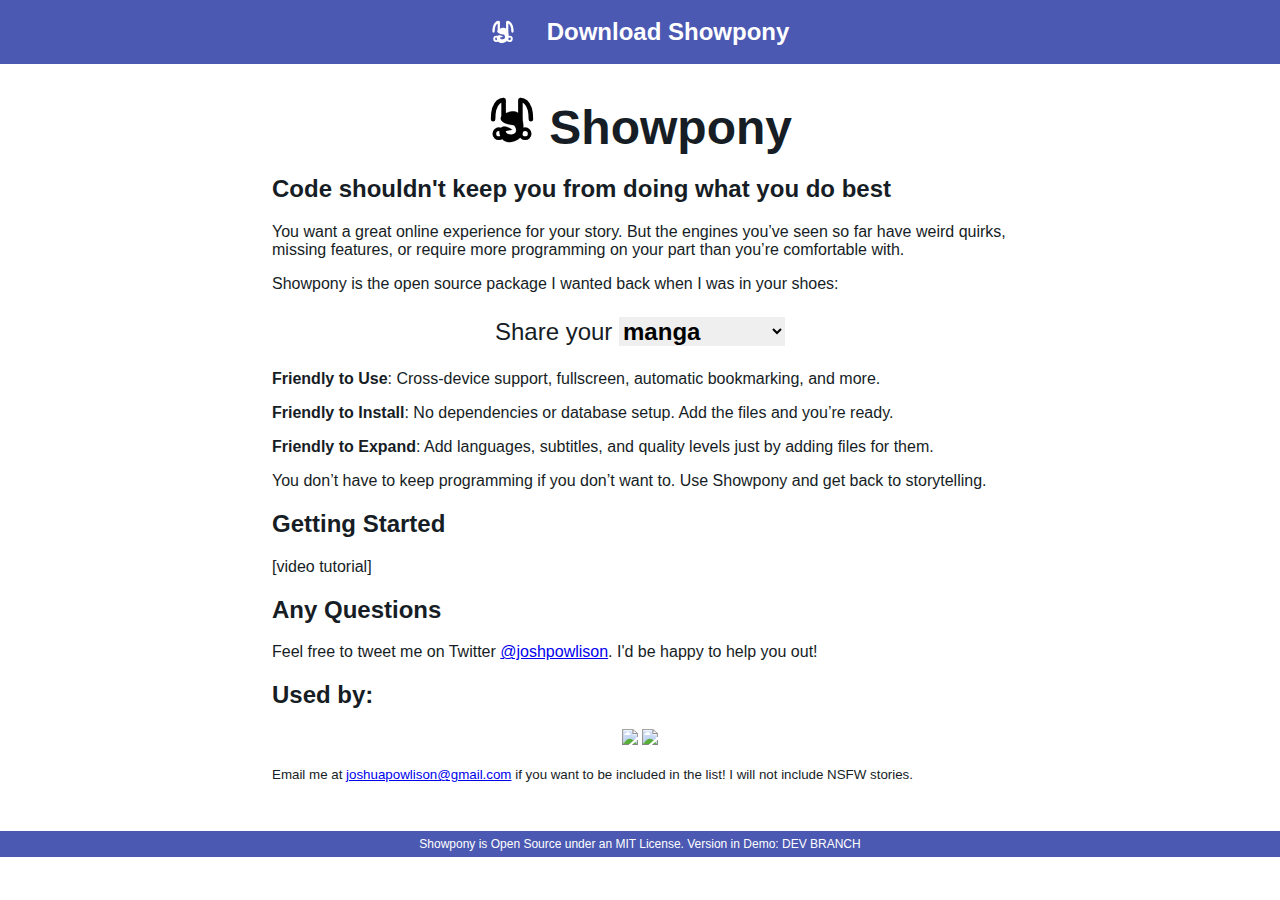
==== commit e8f46e95: "Reorg" ====
--- a/index.html
+++ b/index.html
@@ -18,66 +18,54 @@
 	<meta name="msapplication-config" content="favicons/browserconfig.xml">
 	<meta name="theme-color" content="#ffffff">
 	
-	<link rel="stylesheet" href="objprint/styles.css">
-	<script src="objprint/script.js"></script>
+	<script src="script.js" defer></script>
 </head>
 <body>
 <header>
 	<nav>
-		<span><img class="svg-inline" src="logo.svg"></span>
-		<a href="https://github.com/Josh-Powlison/showpony"><p>Github</p></a>
-		<a href="https://github.com/Josh-Powlison/showpony/tree/develop"><p>Dev Branch</p></a>
+		<span><img class="svg-inline" src="images/logo.svg"></span>
+		<a href="https://github.com/joshpowlison/showpony/releases"><p>Download Showpony</p></a>
 	</nav>
 </header>
 <main>
 
-<h1><img class="svg-inline" src="logo.svg"> Showpony</h1>
+<h1><img class="svg-inline" src="images/logo.svg"> Showpony</h1>
 
-<p>I don't want you to be afraid of putting your story on your own website.</p>
+<h2>Code shouldn't keep you from doing what you do best</h2>
 
-<p>But I also want you to get the features you should be able to expect with modern web technologies: fullscreen, automatic bookmarking, multilingual support, preloading...</p>
+<p>You want a great online experience for your story. But the engines you’ve seen so far have weird quirks, missing features, or require more programming on your part than you’re comfortable with.</p>
 
-<p>Introducing Showpony!</p>
+<p>Showpony is the open source package I wanted back when I was in your shoes:</p>
 
-<p id="intro">The easiest way to share your <select id="example-list">
+<p id="intro">Share your <select id="example-list">
 	<option value="manga">manga</option>
 	<option value="comic">comic</option>
 	<option value="video">video series</option>
 	<option value="audio">audiobook</option>
 	<option value="text">serial novel</option>
 	<option value="vn">kinetic novel</option>
-</select>!</p>
+</select></p>
 
-<p><em>Manga reads right-to-left.</em></p>
+<div id="manga" class="story hidden" data-path="showpony/showpony.php?path=samples/game-plan/&progress=file&direction=right-to-left"></div>
+<div id="comic" class="story hidden" data-path="showpony/showpony.php?path=samples/orbit/&progress=file"></div>
+<div id="video" class="story hidden" data-path="showpony/showpony.php?path=samples/sintel/"></div>
+<div id="audio" class="story hidden" data-path="showpony/showpony.php?path=samples/bob-and-susie/"></div>
+<div id="text" class="story hidden" data-path="showpony/showpony.php?path=samples/ecocrystals/&progress=file"></div>
+<div id="vn" class="story hidden" data-path="showpony/showpony.php?path=samples/breakdown/"></div>
 
-<div id="manga" class="story hidden" data-path="showpony/showpony.php?path=game-plan/"></div>
-<div id="comic" class="story hidden" data-path="showpony/showpony.php?path=orbit/"></div>
-<div id="video" class="story hidden" data-path="showpony/showpony.php?path=sintel/"></div>
-<div id="audio" class="story hidden" data-path="showpony/showpony.php?path=bob-and-susie/"></div>
-<div id="text" class="story hidden" data-path="showpony/showpony.php?path=ecocrystals/"></div>
-<div id="vn" class="story hidden" data-path="showpony/showpony.php?path=breakdown/"></div>
+<p><strong>Friendly to Use</strong>: Cross-device support, fullscreen, automatic bookmarking, and more.</p>
+<p><strong>Friendly to Install</strong>: No dependencies or database setup. Add the files and you’re ready.</p>
+<p><strong>Friendly to Expand</strong>: Add languages, subtitles, and quality levels just by adding files for them.</p>
 
-<script defer>
-	var showponies=[];
-</script>
+<p>You don’t have to keep programming if you don’t want to. Use Showpony and get back to storytelling.</p>
 
-<h2>Install in 5 minutes!</h2>
+<h2>Getting Started</h2>
 
-<p><a href="https://github.com/Josh-Powlison/showpony/releases" target="_blank">Download</a> and put the <em>showpony</em> folder and <em>files</em> folder on your website! Then use this HTML:</p>
+<p>[video tutorial]</p>
 
-<pre>
-&lt;div class="custom-class"&gt;
-	&lt;script src="showpony/showpony.php"&gt;&lt;/script&gt;
-&lt;/div&gt;
-</pre>
+<h2>Any Questions</h2>
 
-<p>To customize your Showpony, look at the <a href="https://github.com/Josh-Powlison/showpony/wiki">Wiki</a>!</p>
-
-<p>Below you can check out all of the properties and functions of the Showpony above.</p>
-
-<pre id="code"><div id="properties"></div></pre>
-<p id="propertyExplanation"></p>
-<button id="refreshPrint">Refresh</button>
+<p>Feel free to tweet me on Twitter <a href="https://twitter.com/joshpowlison" target="_blank">@joshpowlison</a>. I'd be happy to help you out!</p>
 
 <h2>Used by:</h3>
 <div id="websites-using">
@@ -86,8 +74,6 @@
 </div>
 <p><small>Email me at <a href="mailto:joshuapowlison@gmail.com" target="_blank">joshuapowlison@gmail.com</a> if you want to be included in the list! I will not include NSFW stories.</small></p>
 
-<script src="script.js"></script>
-
 </main>
 <footer><p>Showpony is Open Source under an MIT License. Version in Demo: DEV BRANCH</p></footer>
 </body>
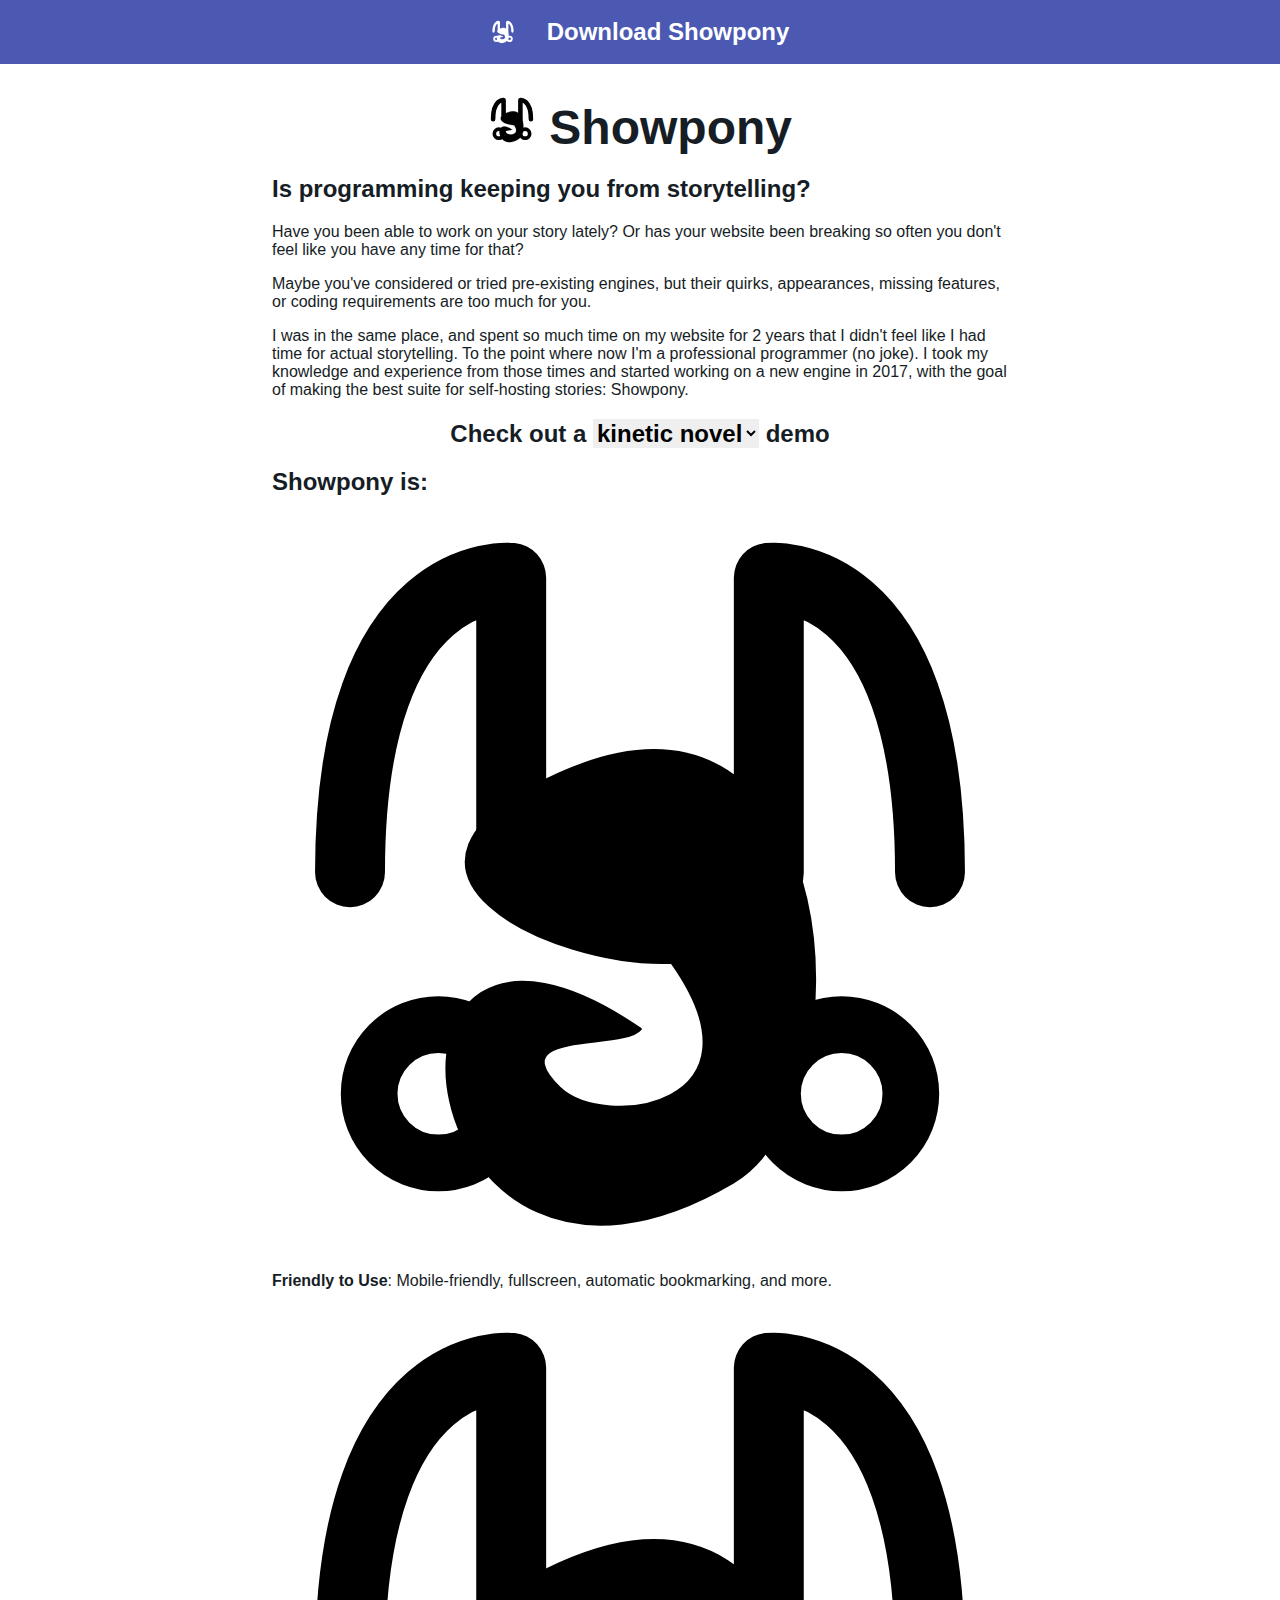
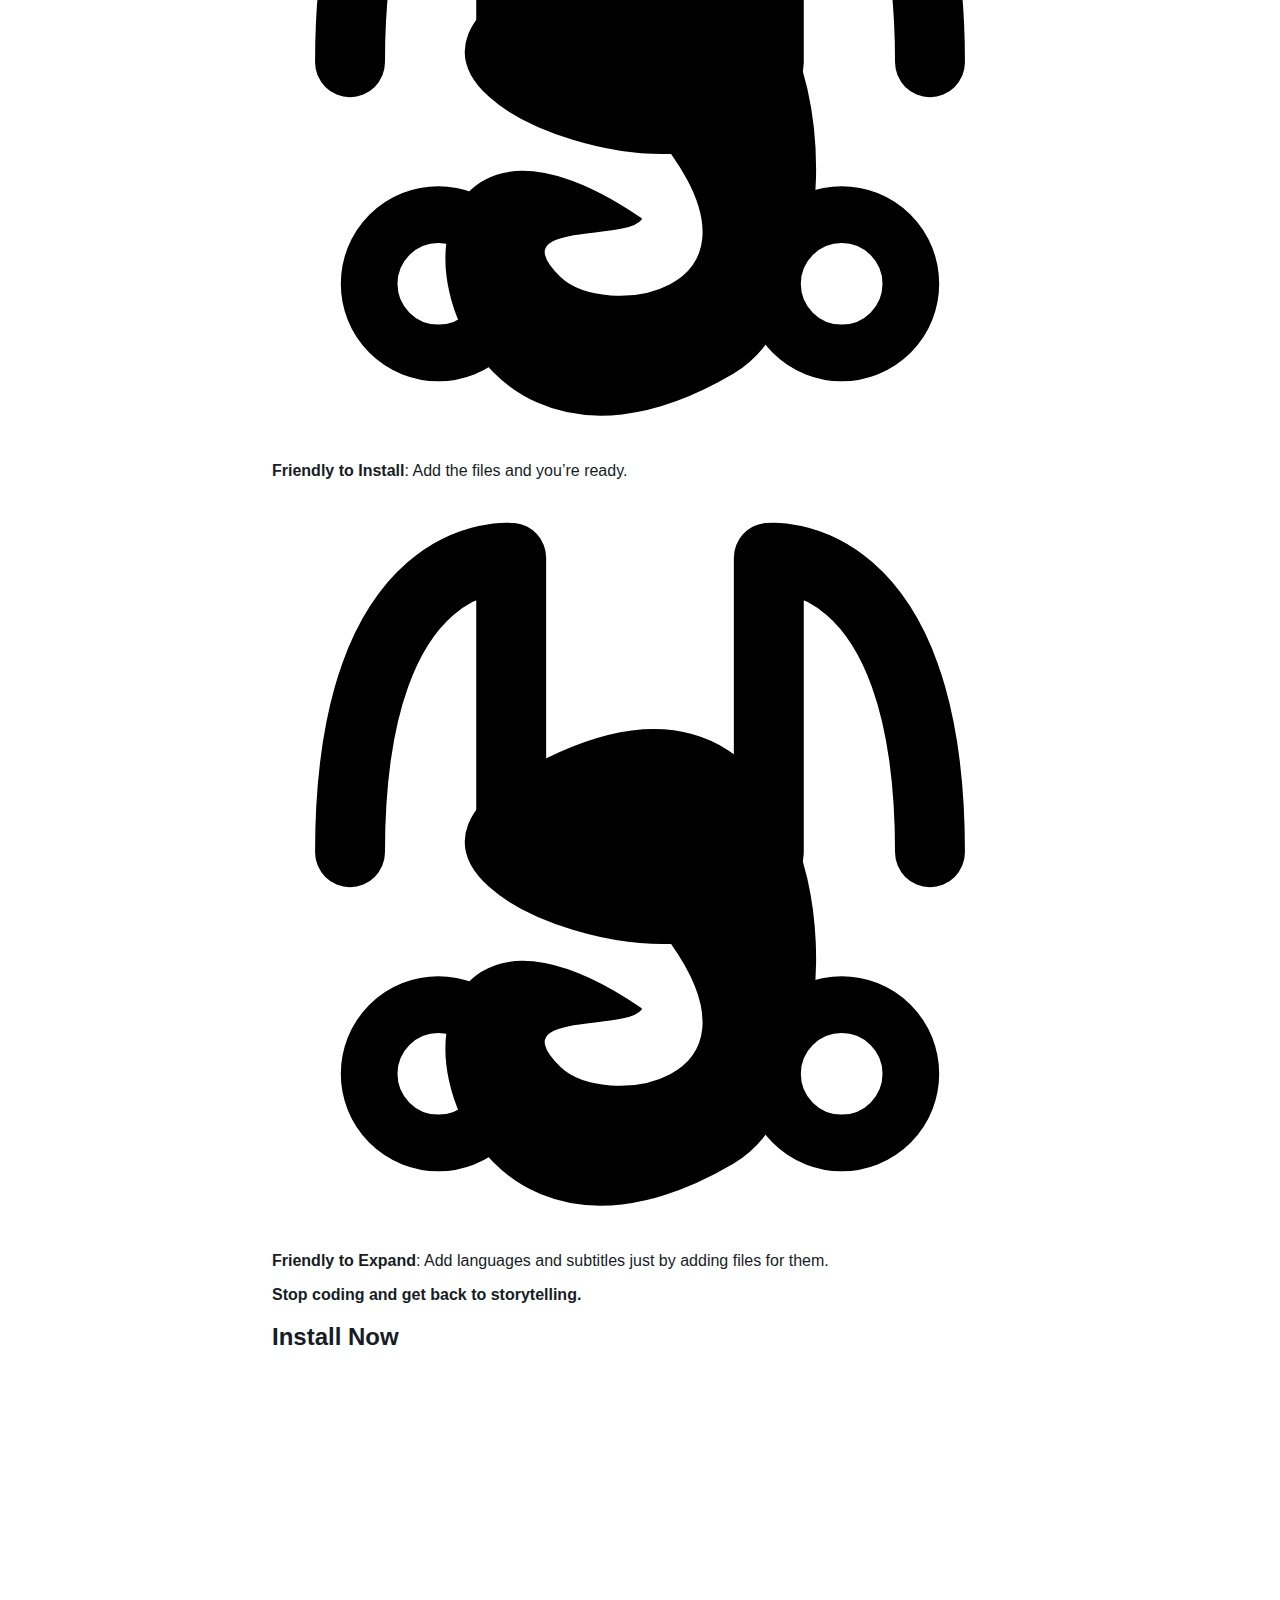
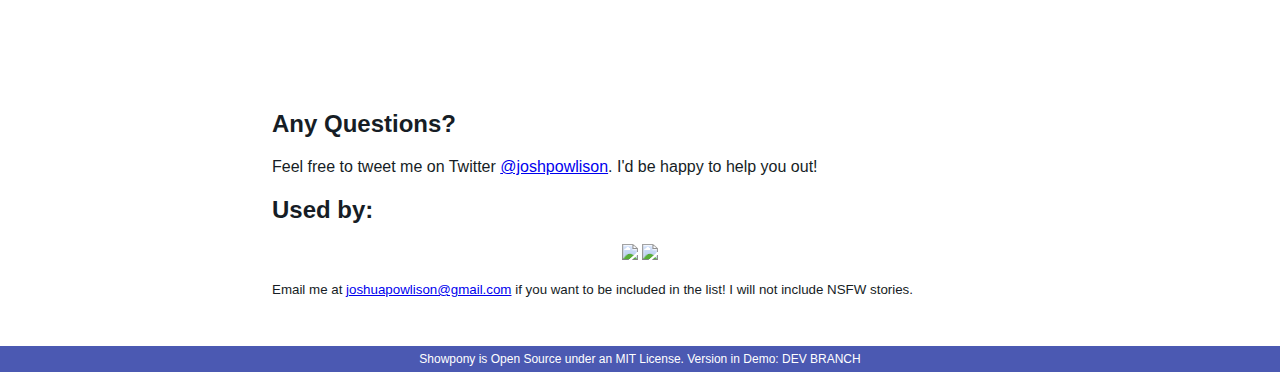
==== commit bbff4861: "Add the installation YouTube video to the homepage" ====
--- a/index.html
+++ b/index.html
@@ -18,7 +18,7 @@
 	<meta name="msapplication-config" content="favicons/browserconfig.xml">
 	<meta name="theme-color" content="#ffffff">
 	
-	<script src="script.js" defer></script>
+	<script src="script.js" defer async></script>
 </head>
 <body>
 <header>
@@ -29,22 +29,28 @@
 </header>
 <main>
 
-<h1><img class="svg-inline" src="images/logo.svg"> Showpony</h1>
+<article>
+	<h1><img class="svg-inline" src="images/logo.svg"> Showpony</h1>
 
-<h2>Code shouldn't keep you from doing what you do best</h2>
+	<h2>Is <strong>programming</strong> keeping you from <strong>storytelling</strong>?</h2>
 
-<p>You want a great online experience for your story. But the engines you’ve seen so far have weird quirks, missing features, or require more programming on your part than you’re comfortable with.</p>
+	<p>Have you been able to work on your story lately? Or has your website been breaking so often you don't feel like you have any time for that?</p>
 
-<p>Showpony is the open source package I wanted back when I was in your shoes:</p>
+	<p>Maybe you've considered or tried pre-existing engines, but their quirks, appearances, missing features, or coding requirements are too much for you.</p>
 
-<p id="intro">Share your <select id="example-list">
-	<option value="manga">manga</option>
-	<option value="comic">comic</option>
-	<option value="video">video series</option>
-	<option value="audio">audiobook</option>
-	<option value="text">serial novel</option>
-	<option value="vn">kinetic novel</option>
-</select></p>
+	<p>I was in the same place, and spent so much time on my website for 2 years that I didn't feel like I had time for actual storytelling. To the point where now I'm a professional programmer (no joke). I took my knowledge and experience from those times and started working on a new engine in 2017, with the goal of making the best suite for self-hosting stories: Showpony.</p>
+</article>
+
+<article>
+	<h2 id="intro">Check out a <select id="example-list">
+		<option value="vn">kinetic novel</option>
+		<option value="manga">manga</option>
+		<option value="comic">comic</option>
+		<option value="video">video series</option>
+		<!-- <option value="audio">audiobook</option> -->
+		<!-- <option value="text">serial novel</option> -->
+	</select> demo</h2>
+</article>
 
 <div id="manga" class="story hidden" data-path="showpony/showpony.php?path=samples/game-plan/&progress=file&direction=right-to-left"></div>
 <div id="comic" class="story hidden" data-path="showpony/showpony.php?path=samples/orbit/&progress=file"></div>
@@ -53,26 +59,48 @@
 <div id="text" class="story hidden" data-path="showpony/showpony.php?path=samples/ecocrystals/&progress=file"></div>
 <div id="vn" class="story hidden" data-path="showpony/showpony.php?path=samples/breakdown/"></div>
 
-<p><strong>Friendly to Use</strong>: Cross-device support, fullscreen, automatic bookmarking, and more.</p>
-<p><strong>Friendly to Install</strong>: No dependencies or database setup. Add the files and you’re ready.</p>
-<p><strong>Friendly to Expand</strong>: Add languages, subtitles, and quality levels just by adding files for them.</p>
+<article>
+	<h2>Showpony is:</h2>
 
-<p>You don’t have to keep programming if you don’t want to. Use Showpony and get back to storytelling.</p>
+	<div class="selling-points">
+		<div class="selling-point">
+			<img src="images/logo.svg">
+			<p><strong>Friendly to Use</strong>: Mobile-friendly, fullscreen, automatic bookmarking, and more.</p>
+		</div>
 
-<h2>Getting Started</h2>
+		<div class="selling-point">
+			<img src="images/logo.svg">
+			<p><strong>Friendly to Install</strong>: Add the files and you’re ready.</p>
+		</div>
 
-<p>[video tutorial]</p>
+		<div class="selling-point">
+			<img src="images/logo.svg">
+			<p><strong>Friendly to Expand</strong>: Add languages and subtitles just by adding files for them.</p>
+		</div>
+	</div>
+	<p class="center"><strong>Stop coding and get back to storytelling.</strong></p>
+</article>
 
-<h2>Any Questions</h2>
+<article>
+<h2>Install Now</h2>
 
-<p>Feel free to tweet me on Twitter <a href="https://twitter.com/joshpowlison" target="_blank">@joshpowlison</a>. I'd be happy to help you out!</p>
+	<iframe width="560" height="315" src="https://www.youtube-nocookie.com/embed/V7BjydKijs0" frameborder="0" allow="accelerometer; autoplay; encrypted-media; gyroscope; picture-in-picture" allowfullscreen></iframe>
+</article>
 
-<h2>Used by:</h3>
-<div id="websites-using">
-	<a href="http://gameplanmanga.com" target="_blank"><img src="images/gameplan-banner.jpg"></a>
-	<a href="https://joshpowlison.itch.io/breakdown" target="_blank"><img src="images/breakdown-banner.jpg"></a>
-</div>
-<p><small>Email me at <a href="mailto:joshuapowlison@gmail.com" target="_blank">joshuapowlison@gmail.com</a> if you want to be included in the list! I will not include NSFW stories.</small></p>
+<article>
+	<h2>Any Questions?</h2>
+
+	<p>Feel free to tweet me on Twitter <a href="https://twitter.com/joshpowlison" target="_blank">@joshpowlison</a>. I'd be happy to help you out!</p>
+</article>
+
+<article>
+	<h2>Used by:</h3>
+	<div id="websites-using">
+		<a href="http://gameplanmanga.com" target="_blank"><img src="images/gameplan-banner.jpg"></a>
+		<a href="https://joshpowlison.itch.io/breakdown" target="_blank"><img src="images/breakdown-banner.jpg"></a>
+	</div>
+	<p><small>Email me at <a href="mailto:joshuapowlison@gmail.com" target="_blank">joshuapowlison@gmail.com</a> if you want to be included in the list! I will not include NSFW stories.</small></p>
+</article>
 
 </main>
 <footer><p>Showpony is Open Source under an MIT License. Version in Demo: DEV BRANCH</p></footer>
